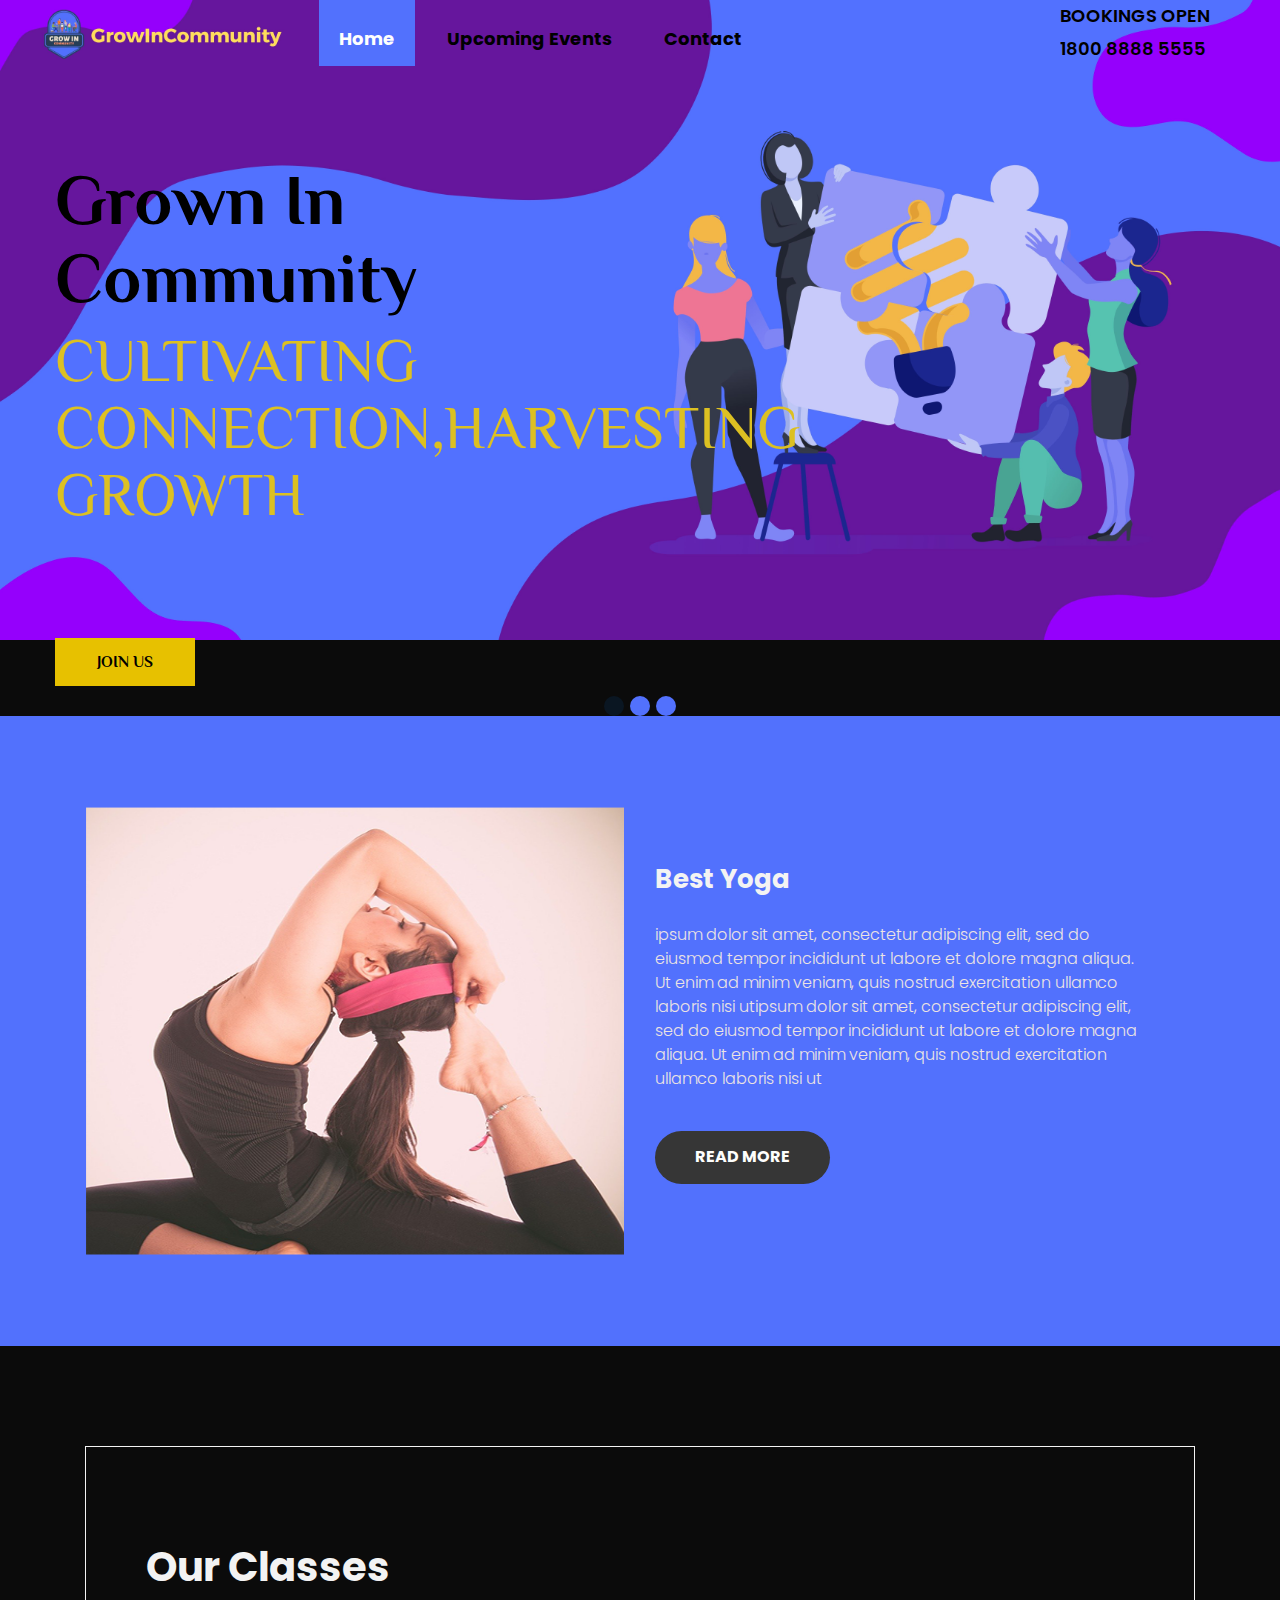
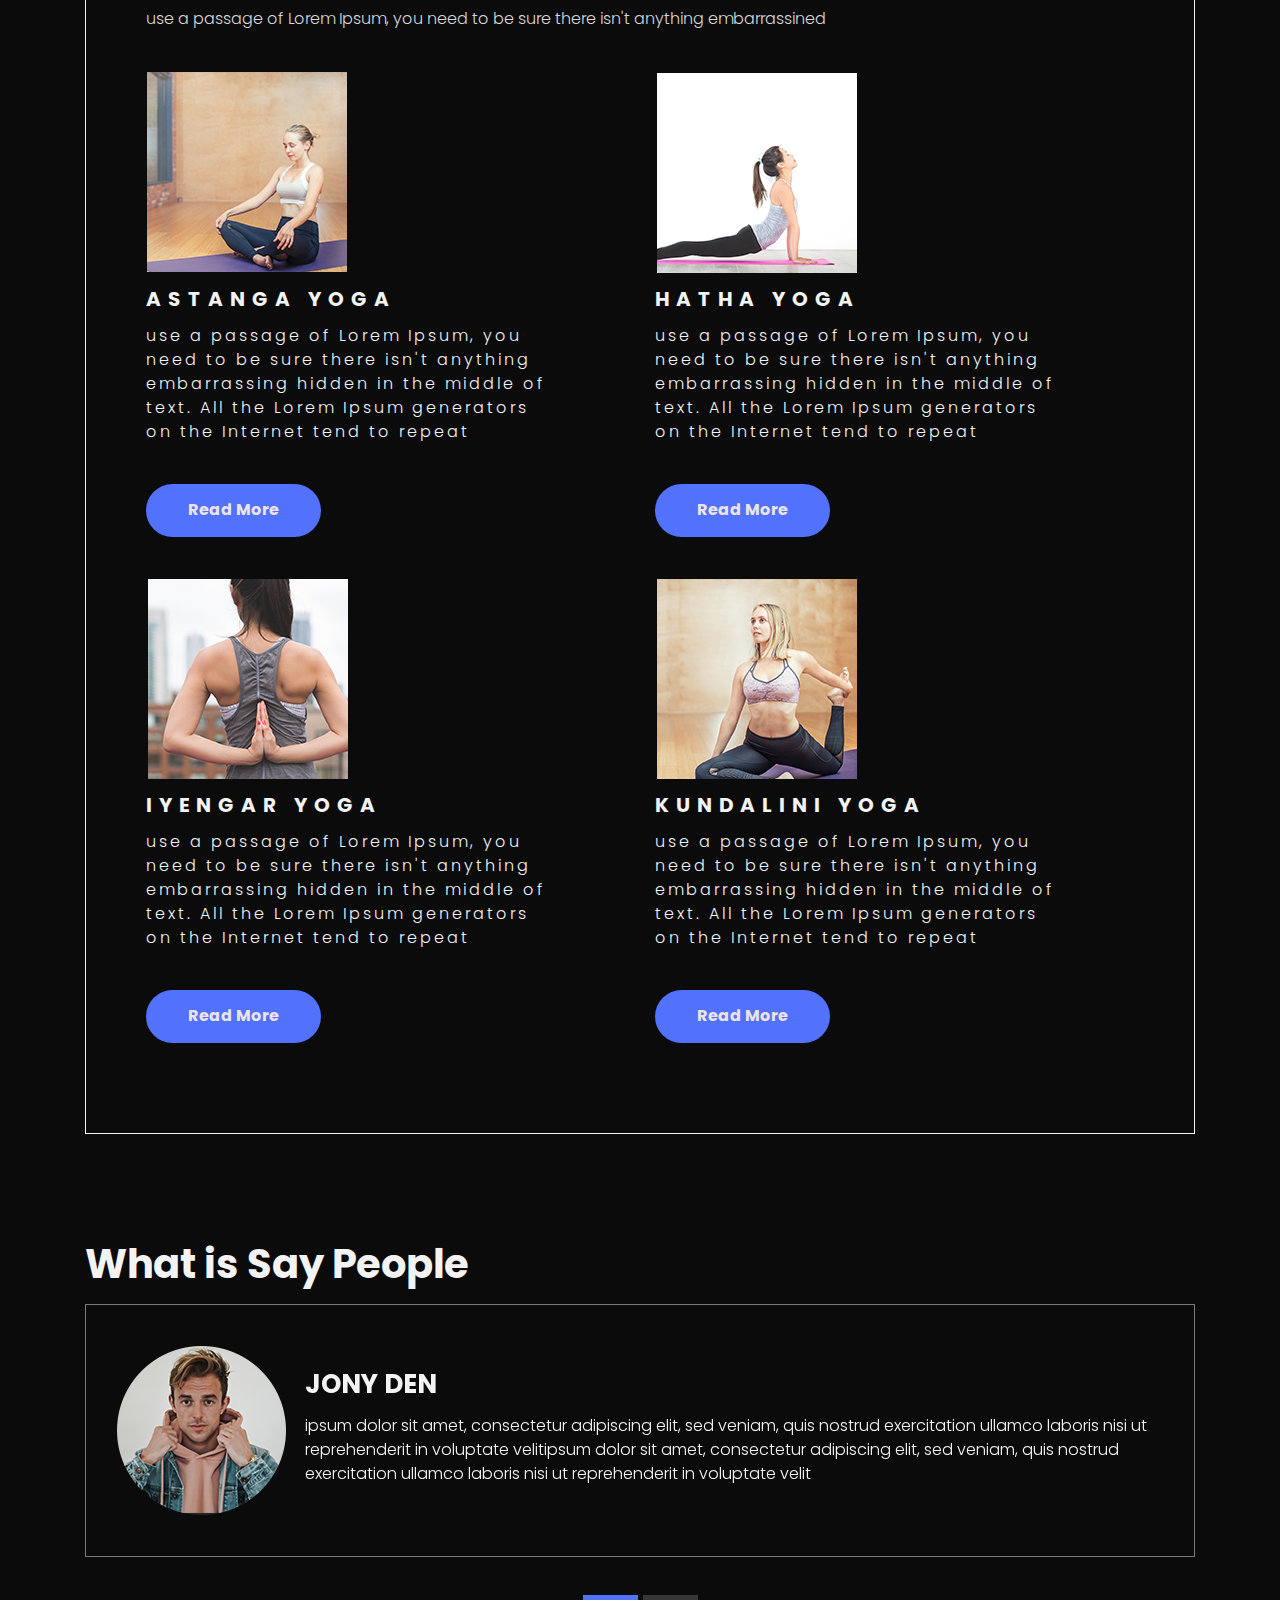
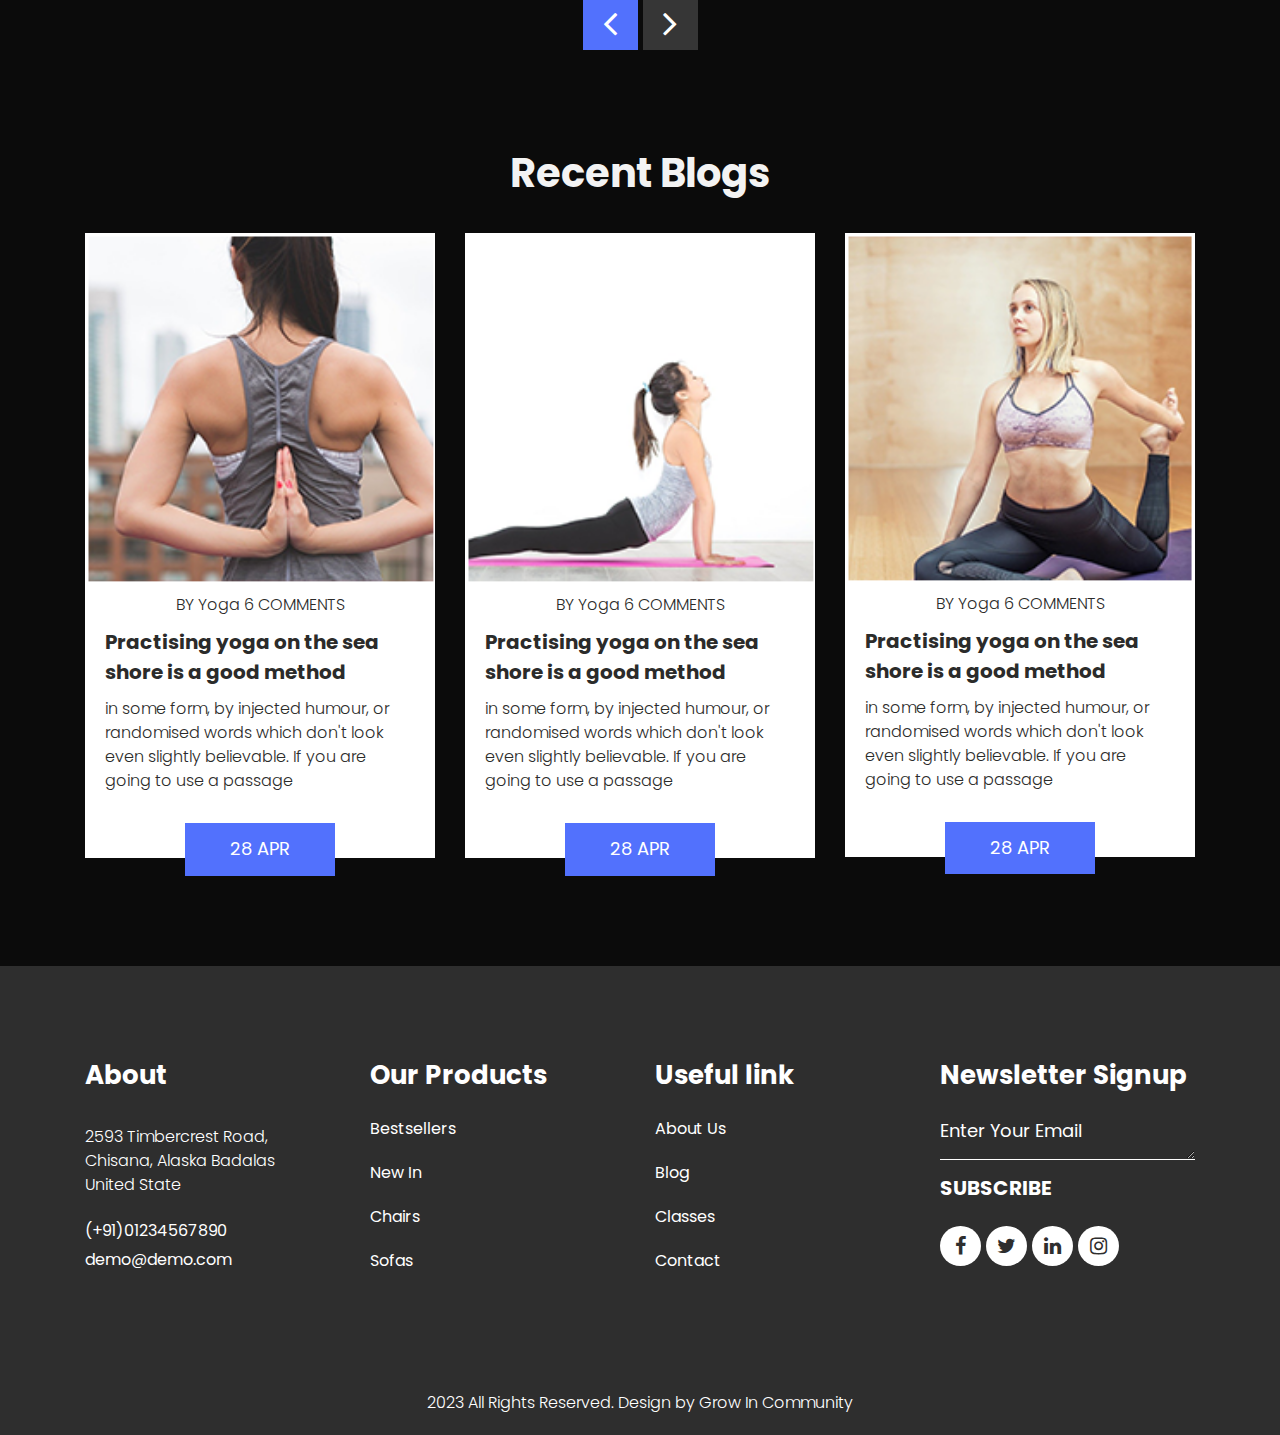
==== index.html @ a0eb5f8d "fixed some style" ====
<!DOCTYPE html>
<html>
   <head>
      <!-- basic -->
      <meta charset="utf-8">
      <meta http-equiv="X-UA-Compatible" content="IE=edge">
      <meta name="viewport" content="width=device-width, initial-scale=1">
      <!-- mobile metas -->
      <meta name="viewport" content="width=device-width, initial-scale=1">
      <meta name="viewport" content="initial-scale=1, maximum-scale=1">
      <!-- site metas -->
      <title>Yoga</title>
      <meta name="keywords" content="">
      <meta name="description" content="">
      <meta name="author" content="">
      <!-- bootstrap css -->
      <link rel="stylesheet" type="text/css" href="css/bootstrap.min.css">
      <!-- style css -->
      <link rel="stylesheet" type="text/css" href="css/style.css">
      <!-- Responsive-->
      <link rel="stylesheet" href="css/responsive.css">
      <!-- fevicon -->
      <link rel="icon" href="images/fevicon.png" type="image/gif" />
      <!-- font css -->
      <link href="https://fonts.googleapis.com/css2?family=Philosopher:ital,wght@0,400;0,700;1,400;1,700&family=Poppins:wght@400;700&display=swap" rel="stylesheet">
      <!-- Scrollbar Custom CSS -->
      <link rel="stylesheet" href="css/jquery.mCustomScrollbar.min.css">
      <!-- Tweaks for older IEs-->
      <link rel="stylesheet" href="https://netdna.bootstrapcdn.com/font-awesome/4.0.3/css/font-awesome.css">
   </head>
   <body>
      <div class="header_section">
         <nav class="navbar navbar-expand-lg navbar-light bg-light">
           
            <button class="navbar-toggler" type="button" data-toggle="collapse" data-target="#navbarSupportedContent" aria-controls="navbarSupportedContent" aria-expanded="false" aria-label="Toggle navigation">
            <span class="navbar-toggler-icon"></span>
            </button>
            <div class="collapse navbar-collapse" id="navbarSupportedContent">
               <ul class="navbar-nav ml-auto">
                  <li class="nav-item active">
                     <a class="nav-link" href="index.html">Home</a>
                  </li>
                  <li class="nav-item">
                     <a class="nav-link" href="upcoming-treks.html">Upcoming Events</a>
                  </li>
               
                  <li class="nav-item">
                     <a class="nav-link" href="contact.html">Contact</a>
                  </li>
               </ul>
               <form class="form-inline my-2 my-lg-0">
                  <div class="login_bt">
                     <ul>
                        <li>Bookings Open</li>
                        <li><a href="#">1800 8888 5555</a></li>
                     </ul>
                  </div>
               </form>
            </div>
         </nav>
         <!-- banner section start --> 
         <div class="banner_section layout_padding">
            <div class="container-fluid">
               <div id="carouselExampleIndicators" class="carousel slide" data-ride="carousel">
                  <ol class="carousel-indicators">
                     <li data-target="#carouselExampleIndicators" data-slide-to="0" class="active"></li>
                     <li data-target="#carouselExampleIndicators" data-slide-to="1"></li>
                     <li data-target="#carouselExampleIndicators" data-slide-to="2"></li>
                  </ol>
                  <div class="carousel-inner">
                     <div class="carousel-item active">
                        <div class="row">
                           <div class="col-md-4">
                              <h1 class="banner_taital">Grown In Community</h1>
                              <h4 class="banner_text">Cultivating Connection,Harvesting Growth</h4>
                              <div class="started_text active"><a href="#">Join Us</a></div>
                           </div>
                          
                           <!-- <div class="col-md-3">
                              <div class="banner_menu">
                                 <ul>
                                    <li><a href="#">Pilates <span style="color: #e7c100">/</span></a></li>
                                    <li><a href="#">Relaxing <span style="color: #e7c100">/</span></a></li>
                                    <li><a href="#">Massage <span style="color: #e7c100">/</span></a></li>
                                    <li><a href="#">Acoupuntur <span style="color: #e7c100">/</span></a></li>
                                    <li><a href="#">Sleep Deep <span style="color: #e7c100">/</span></a></li>
                                 </ul>
                              </div>
                           </div> -->
                        </div>
                     </div>
                     <div class="carousel-item">
                        <div class="row">
                           <div class="col-md-5">
                              <h1 class="banner_taital">Upcoming</h1>
                              <h4 class="banner_text">GrowInCom CloudOps Delhi Meetup</h4>
                              <div class="started_text active"><a href="#">Join Us</a></div>
                           </div>
                           <!-- <div class="col-md-5">
                              <div class="banner_img"><img src="images/banner-img.png"></div>
                           </div> -->
                           <!-- <div class="col-md-3">
                              <div class="banner_menu">
                                 <ul>
                                    <li><a href="#">Pilates <span style="color: #e7c100">/</span></a></li>
                                    <li><a href="#">Relaxing <span style="color: #e7c100">/</span></a></li>
                                    <li><a href="#">Massage <span style="color: #e7c100">/</span></a></li>
                                    <li><a href="#">Acoupuntur <span style="color: #e7c100">/</span></a></li>
                                    <li><a href="#">Sleep Deep <span style="color: #e7c100">/</span></a></li>
                                 </ul>
                              </div>
                           </div> -->
                        </div>
                     </div>
                     <div class="carousel-item">
                        <div class="row">
                           <div class="col-md-4">
                              <h1 class="banner_taital">Grown In Community</h1>
                              <h4 class="banner_text">Cultivating Connection, Harvesting Growth</h4>
                              <div class="started_text active"><a href="#">Join Us</a></div>
                           </div>
                           <!-- <div class="col-md-5">
                              <div class="banner_img"><img src="images/banner-img.png"></div>
                           </div> -->
                           <!-- <div class="col-md-3">
                              <div class="banner_menu">
                                 <ul>
                                    <li><a href="#">Pilates <span style="color: #e7c100">/</span></a></li>
                                    <li><a href="#">Relaxing <span style="color: #e7c100">/</span></a></li>
                                    <li><a href="#">Massage <span style="color: #e7c100">/</span></a></li>
                                    <li><a href="#">Acoupuntur <span style="color: #e7c100">/</span></a></li>
                                    <li><a href="#">Sleep Deep <span style="color: #e7c100">/</span></a></li>
                                 </ul>
                              </div>
                           </div> -->
                        </div>
                     </div>
                  </div>
               </div>
            </div>
         </div>
         <!-- banner section end -->
      </div>
      <!-- header section end -->
      <!-- about section start -->
      <div class="about_section">
         <!-- <div class="container">
            <div class="row">
               <div class="col-md-12">
                  <div class="about_taital">About Yoga Classes</div>
               </div>
            </div>
         </div> -->
         <div class="about_section_2">
            <div class="container">
               <div class="row">
                  <div class="col-md-6">
                     <div class="about_img"><img src="images/about-img.png"></div>
                  </div>
                  <div class="col-md-6">
                     <div class="about_taital_main">
                        <div class="yoga_taital">Best Yoga </div>
                        <p class="about_text">ipsum dolor sit amet, consectetur adipiscing elit, sed do eiusmod tempor incididunt ut labore et dolore magna aliqua. Ut enim ad minim veniam, quis nostrud exercitation ullamco laboris nisi utipsum dolor sit amet, consectetur adipiscing elit, sed do eiusmod tempor incididunt ut labore et dolore magna aliqua. Ut enim ad minim veniam, quis nostrud exercitation ullamco laboris nisi ut</p>
                        <div class="read_bt"><a href="#">Read More</a></div>
                     </div>
                  </div>
               </div>
            </div>
         </div>
      </div>
      <!-- about section end -->
      <!-- classes section start -->
      <div class="classes_section layout_padding">
         <div class="container">
            <div class="classes_border">
               <div class="row">
                  <div class="col-md-12">
                     <h1 class="classes_taital">Our Classes</h1>
                     <p class="classes_text">use a passage of Lorem Ipsum, you need to be sure there isn't anything embarrassined </p>
                  </div>
               </div>
               <div class="classes_section_2">
                  <div class="row">
                     <div class="col-md-6">
                        <div class="classes_img"><img src="images/img-1.png"></div>
                        <h3 class="astanga_taital">ASTANGA YOGA</h3>
                        <p class="astanga_text">use a passage of Lorem Ipsum, you need to be sure there isn't anything embarrassing hidden in the middle of text. All the Lorem Ipsum generators on the Internet tend to repeat</p>
                        <div class="read_btn"><a href="#">Read More</a></div>
                     </div>
                     <div class="col-md-6">
                        <div class="classes_img"><img src="images/img-2.png"></div>
                        <h3 class="astanga_taital">Hatha YOGA</h3>
                        <p class="astanga_text">use a passage of Lorem Ipsum, you need to be sure there isn't anything embarrassing hidden in the middle of text. All the Lorem Ipsum generators on the Internet tend to repeat</p>
                        <div class="read_btn"><a href="#">Read More</a></div>
                     </div>
                  </div>
               </div>
               <div class="classes_section_2">
                  <div class="row">
                     <div class="col-md-6">
                        <div class="classes_img"><img src="images/img-3.png"></div>
                        <h3 class="astanga_taital">IYENGAR YOGA</h3>
                        <p class="astanga_text">use a passage of Lorem Ipsum, you need to be sure there isn't anything embarrassing hidden in the middle of text. All the Lorem Ipsum generators on the Internet tend to repeat</p>
                        <div class="read_btn"><a href="#">Read More</a></div>
                     </div>
                     <div class="col-md-6">
                        <div class="classes_img"><img src="images/img-4.png"></div>
                        <h3 class="astanga_taital">KUNDALINI YOGA</h3>
                        <p class="astanga_text">use a passage of Lorem Ipsum, you need to be sure there isn't anything embarrassing hidden in the middle of text. All the Lorem Ipsum generators on the Internet tend to repeat</p>
                        <div class="read_btn"><a href="#">Read More</a></div>
                     </div>
                  </div>
               </div>
            </div>
         </div>
      </div>
      <!-- classes section end -->
      <!-- customers section start -->
      <div class="customer_section layout_padding">
         <div class="container">
            <div class="row">
               <div class="col-sm-12">
                  <h1 class="customer_taital">What is Say People</h1>
               </div>
            </div>
         </div>
         <div class="customer_section_2">
            <div class="container">
               <div class="row">
                  <div class="col-md-12">
                     <div class="box_main">
                        <div id="costum_slider" class="carousel slide" data-ride="carousel">
                           <div class="carousel-inner">
                              <div class="carousel-item active">
                                 <div class="customer_main">
                                    <div class="customer_left">
                                       <div class="customer_img"><img src="images/customer-img.png"></div>
                                    </div>
                                    <div class="customer_right">
                                       <h3 class="customer_name">JONY DEN</h3>
                                       <p class="customer_text">ipsum dolor sit amet, consectetur adipiscing elit, sed  veniam, quis nostrud exercitation ullamco laboris nisi ut reprehenderit in voluptate velitipsum dolor sit amet, consectetur adipiscing elit, sed  veniam, quis nostrud exercitation ullamco laboris nisi ut reprehenderit in voluptate velit</p>
                                    </div>
                                 </div>
                              </div>
                              <div class="carousel-item">
                                 <div class="customer_main">
                                    <div class="customer_left">
                                       <div class="customer_img"><img src="images/customer-img.png"></div>
                                    </div>
                                    <div class="customer_right">
                                       <h3 class="customer_name">JONY DEN</h3>
                                       <p class="customer_text">ipsum dolor sit amet, consectetur adipiscing elit, sed  veniam, quis nostrud exercitation ullamco laboris nisi ut reprehenderit in voluptate velitipsum dolor sit amet, consectetur adipiscing elit, sed  veniam, quis nostrud exercitation ullamco laboris nisi ut reprehenderit in voluptate velit</p>
                                    </div>
                                 </div>
                              </div>
                              <div class="carousel-item">
                                 <div class="customer_main">
                                    <div class="customer_left">
                                       <div class="customer_img"><img src="images/customer-img.png"></div>
                                    </div>
                                    <div class="customer_right">
                                       <h3 class="customer_name">JONY DEN</h3>
                                       <p class="customer_text">ipsum dolor sit amet, consectetur adipiscing elit, sed  veniam, quis nostrud exercitation ullamco laboris nisi ut reprehenderit in voluptate velitipsum dolor sit amet, consectetur adipiscing elit, sed  veniam, quis nostrud exercitation ullamco laboris nisi ut reprehenderit in voluptate velit</p>
                                    </div>
                                 </div>
                              </div>
                           </div>
                           <a class="carousel-control-prev" href="#costum_slider" role="button" data-slide="prev">
                           <i class="fa fa-angle-left"></i>
                           </a>
                           <a class="carousel-control-next" href="#costum_slider" role="button" data-slide="next">
                           <i class="fa fa-angle-right"></i>
                           </a>
                        </div>
                     </div>
                  </div>
               </div>
            </div>
         </div>
      </div>
      <!-- customers section end -->
      <!-- blog section start -->
      <div class="blog_section layout_padding">
         <div class="container">
            <div class="row">
               <div class="col-md-12">
                  <h1 class="blog_taital">Recent Blogs</h1>
               </div>
            </div>
            <div class="blog_section_2">
               <div class="row">
                  <div class="col-md-4">
                     <div class="blog_box">
                        <div class="blog_img"><img src="images/img-3.png"></div>
                        <div class="blog_taital_main">
                           <p class="yoga_text">BY Yoga 6 COMMENTS</p>
                           <h3 class="practising_taital">Practising yoga on the sea shore is a good method</h3>
                           <p class="blog_text">in some form, by injected humour, or randomised words which don't look even slightly believable. If you are going to use a passage</p>
                           <div class="date_btn"><a href="#">28 Apr</a></div>
                        </div>
                     </div>
                  </div>
                  <div class="col-md-4">
                     <div class="blog_box">
                        <div class="blog_img"><img src="images/img-2.png"></div>
                        <div class="blog_taital_main">
                           <p class="yoga_text">BY Yoga 6 COMMENTS</p>
                           <h3 class="practising_taital">Practising yoga on the sea shore is a good method</h3>
                           <p class="blog_text">in some form, by injected humour, or randomised words which don't look even slightly believable. If you are going to use a passage</p>
                           <div class="date_btn"><a href="#">28 Apr</a></div>
                        </div>
                     </div>
                  </div>
                  <div class="col-md-4">
                     <div class="blog_box">
                        <div class="blog_img"><img src="images/img-4.png"></div>
                        <div class="blog_taital_main">
                           <p class="yoga_text">BY Yoga 6 COMMENTS</p>
                           <h3 class="practising_taital">Practising yoga on the sea shore is a good method</h3>
                           <p class="blog_text">in some form, by injected humour, or randomised words which don't look even slightly believable. If you are going to use a passage</p>
                           <div class="date_btn"><a href="#">28 Apr</a></div>
                        </div>
                     </div>
                  </div>
               </div>
            </div>
         </div>
      </div>
      <!-- blog section end -->
      <!-- footer section start -->
      <div class="footer_section layout_padding">
         <div class="container">
            <div class="footer_section_2">
               <div class="row">
                  <div class="col-lg-3 col-sm-6">
                     <h2 class="useful_text">About</h2>
                     <p class="dummy_text">2593 Timbercrest Road, Chisana, Alaska Badalas United State</p>
                     <div class="location_text"><a href="#">(+91)01234567890</a></div>
                     <div class="location_text"><a href="#">demo@demo.com</a></div>
                  </div>
                  <div class="col-lg-3 col-sm-6">
                     <h2 class="useful_text">Our Products</h2>
                     <div class="footer_menu">
                        <ul>
                           <li><a href="#">Bestsellers</a></li>
                           <li><a href="#">New In</a></li>
                           <li><a href="#">Chairs</a></li>
                           <li><a href="#">Sofas</a></li>
                        </ul>
                     </div>
                  </div>
                  <div class="col-lg-3 col-sm-6">
                     <h2 class="useful_text">Useful link</h2>
                     <div class="footer_menu">
                        <ul>
                           <li><a href="about.html">About Us</a></li>
                           <li><a href="blog.html">Blog</a></li>
                           <li><a href="classes.html">Classes</a></li>
                           <li><a href="contact.html">Contact</a></li>
                        </ul>
                     </div>
                  </div>
                  <div class="col-lg-3 col-sm-6">
                     <h2 class="useful_text">Newsletter Signup</h2>
                     <div class="form-group">
                        <textarea class="update_mail" placeholder="Enter Your Email" rows="5" id="comment" name="Enter Your Email"></textarea>
                        <div class="subscribe_bt"><a href="#">Subscribe</a></div>
                     </div>
                     <div class="social_icon">
                        <ul>
                           <li><a href="#"><i class="fa fa-facebook" aria-hidden="true"></i></a></li>
                           <li><a href="https://twitter.com/GrowInComm"><i class="fa fa-twitter" aria-hidden="true"></i></a></li>
                           <li><a href="https://www.linkedin.com/company/growincommunity/"><i class="fa fa-linkedin" aria-hidden="true"></i></a></li>
                           <li><a href="#"><i class="fa fa-instagram" aria-hidden="true"></i></a></li>
                        </ul>
                     </div>
                  </div>
               </div>
            </div>
         </div>
      </div>
      <!-- footer section end -->
      <!-- copyright section start -->
      <div class="copyright_section">
         <div class="container">
            <p class="copyright_text">2023 All Rights Reserved. Design by Grow In Community</p>
         </div>
      </div>
      <!-- copyright section end -->
      <!-- Javascript files-->
      <script src="js/jquery.min.js"></script>
      <script src="js/popper.min.js"></script>
      <script src="js/bootstrap.bundle.min.js"></script>
      <script src="js/jquery-3.0.0.min.js"></script>
      <script src="js/plugin.js"></script>
      <!-- sidebar -->
      <script src="js/jquery.mCustomScrollbar.concat.min.js"></script>
      <script src="js/custom.js"></script>
      <!-- javascript --> 
   </body>
</html>
---- css/style.css ----
/*--------------------------------------------------------------------- File Name: style.css ---------------------------------------------------------------------*/


/*--------------------------------------------------------------------- import Files ---------------------------------------------------------------------*/

@import url(animate.min.css);
@import url(normalize.css);
@import url(icomoon.css);
@import url(css/font-awesome.min.css);
@import url(meanmenu.css);
@import url(owl.carousel.min.css);
@import url(swiper.min.css);
@import url(slick.css);
@import url(jquery.fancybox.min.css);
@import url(jquery-ui.css);
@import url(nice-select.css);

/*--------------------------------------------------------------------- skeleton ---------------------------------------------------------------------*/

* {
    box-sizing: border-box !important;
    transition: ease all 0.5s;
}

html {
    scroll-behavior: smooth;
}

body {
    background-color: #0b0b0b;
    color: #666666;
    font-size: 14px;
    font-family: 'Poppins', sans-serif;
    line-height: 1.80857;
    font-weight: normal;
    overflow-x: hidden;
}

a {
    color: #1f1f1f;
    text-decoration: none !important;
    outline: none !important;
    -webkit-transition: all .3s ease-in-out;
    -moz-transition: all .3s ease-in-out;
    -ms-transition: all .3s ease-in-out;
    -o-transition: all .3s ease-in-out;
    transition: all .3s ease-in-out;
}

h1,
h2,
h3,
h4,
h5,
h6 {
    letter-spacing: 0;
    font-weight: normal;
    position: relative;
    padding: 0 0 10px 0;
    font-weight: normal;
    line-height: normal;
    color: #111111;
    margin: 0
}

h1 {
    font-size: 24px
}

h2 {
    font-size: 22px
}

h3 {
    font-size: 18px
}

h4 {
    font-size: 16px
}

h5 {
    font-size: 14px
}

h6 {
    font-size: 13px
}

*,
*::after,
*::before {
    -webkit-box-sizing: border-box;
    -moz-box-sizing: border-box;
    box-sizing: border-box;
}

h1 a,
h2 a,
h3 a,
h4 a,
h5 a,
h6 a {
    color: #212121;
    text-decoration: none!important;
    opacity: 1
}

button:focus {
    outline: none;
}

ul,
li,
ol {
    margin: 0px;
    padding: 0px;
    list-style: none;
}

p {
    margin: 20px;
    font-weight: 300;
    font-size: 15px;
    line-height: 24px;
}

a {
    color: #222222;
    text-decoration: none;
    outline: none !important;
}

a,
.btn {
    text-decoration: none !important;
    outline: none !important;
    -webkit-transition: all .3s ease-in-out;
    -moz-transition: all .3s ease-in-out;
    -ms-transition: all .3s ease-in-out;
    -o-transition: all .3s ease-in-out;
    transition: all .3s ease-in-out;
}

img {
    max-width: 100%;
    height: auto;
}

 :focus {
    outline: 0;
}

.paddind_bottom_0 {
    padding-bottom: 0 !important;
}

.btn-custom {
    margin-top: 20px;
    background-color: transparent !important;
    border: 2px solid #ddd;
    padding: 12px 40px;
    font-size: 16px;
}

.lead {
    font-size: 18px;
    line-height: 30px;
    color: #767676;
    margin: 0;
    padding: 0;
}

.form-control:focus {
    border-color: #ffffff !important;
    /* box-shadow: 0 0 0 .2rem rgba(255, 255, 255, .25); */
}

.navbar-form input {
    border: none !important;
}

.badge {
    font-weight: 500;
}

blockquote {
    margin: 20px 0 20px;
    padding: 30px;
}

button {
    border: 0;
    margin: 0;
    padding: 0;
    cursor: pointer;
}

.full {
    float: left;
    width: 100%;
}

.layout_padding {
    padding-top: 100px;
    padding-bottom: 0px;
}

.padding_0 {
    padding: 0px;
}


/* header section start */

.header_section {
    width: 100%;
    float: left;
    background-image: url(../images/GrowInCommunity-2.jpg);
    height: auto;
    background-size: 100%;
    background-repeat: no-repeat;
}

.header_bg {
    background: #ffffff;
    border-bottom: 1px solid #5271fd
;
}

.bg-light {
    background-color: transparent !important;
}

.ml-auto,
.mx-auto {
    margin: 0 auto;
}

.navbar-expand-lg .navbar-nav .nav-link {
    padding: 23px 20px 10px 20px;
    font-size: 18px;
    color: #000000;
    margin: 0px 6px;
    font-weight: bold;
    background-color: transparent;
}

.navbar-light .navbar-nav .active>.nav-link,
.navbar-light .navbar-nav .nav-link.active,
.navbar-light .navbar-nav .nav-link.show,
.navbar-light .navbar-nav .show>.nav-link {
    color: #fefefd;
    background-color: #5271fd;
}

.navbar-light .navbar-nav .nav-link:focus,
.navbar-light .navbar-nav .nav-link:hover {
    color: #fefefd;
    background-color: #5271fd
;
}

.navbar-brand {
    margin: 0px;
    float: right;
}



.navbar {
    padding: 0px 40px 15px 40px;
}

.login_bt {
    width: 200px;
    float: left;
}

.login_bt ul {
    margin: 0px;
    padding: 0px;
}

.login_bt {
    float: right;
    font-size: 18px;
    color: #000000;
    text-transform: uppercase;
    padding: 0px 20px;
    font-weight: 600;
}

.login_bt li a {
    color: #000000;
}

.login_bt li a:hover {
    color: #5271fd
;
}


/* header section end */


/* banner section start */

.banner_section {
    width: 100%;
    float: left;
    padding: 80px 40px 30px 40px;
}

.banner_taital {
    width: 100%;
    float: left;
    font-size: 70px;
    color: #000;
    font-weight: bold;
    margin: 0px;
    font-family: 'Philosopher', sans-serif;
}

.banner_text {
    width: 90%;
    font-size: 60px;
    color: #dcc022;
    padding-top: 10px;
    text-transform: uppercase;
    font-family: 'Philosopher', sans-serif;
}

.started_text {
    width: 140px;
    float: left;
    margin-top: 100px;
}

.started_text a {
    width: 100%;
    float: left;
    padding: 10px 10px;
    color: #000;
    background-color: #e7c100;
    text-align: center;
    font-size: 16px;
    font-weight: 600;
    text-transform: uppercase;
    font-family: 'Philosopher', sans-serif;
}

.started_text a:hover {
    color: #ffffff;
    background-color: #1e211f;
}

.banner_img {
    width: 100%;
    float: left;
}

.banner_menu {
    width: 60%;
    float: right;
    margin-top: 50px;
}

.banner_menu ul {
    margin: 0px;
    padding: 0px;
}

.banner_menu li {
    font-size: 18px;
    color: #000;
    text-transform: uppercase;
    font-weight: 600;
    font-family: 'Philosopher', sans-serif;
}

.banner_menu li a {
    color: #000;
}

.banner_menu li a:hover {
    color: #5271fd;
;
}

.carousel-indicators li {
    width: 20px;
    height: 20px;
    background-color: #5271fd;
    border-radius: 100px;
}

.carousel-indicators .active {
    background-color: #0a1622;
}

.carousel-indicators {
    bottom: -30px;
}


/* banner section end */


/* about_section start */

.about_section {
    width: 100%;
    float: left;
}

.about_section_2 {
    width: 100%;
    float: left;
    background-color: #5271fd;
;
    height: auto;
    background-size: 100%;
    padding: 90px 0px;
    margin-top: 0px;
}

.about_taital_main {
    width: 90%;
    float: left;
    padding: 50px 0px 0px 0px;
}

.about_taital {
    width: 100%;
    float: left;
    font-size: 40px;
    color: #f3f3f3;
    font-weight: bold;
    text-align: center;
}

.yoga_taital {
    width: 100%;
    float: left;
    font-size: 26px;
    color: #f3f3f3;
    font-weight: bold;
}

.about_text {
    width: 100%;
    float: left;
    font-size: 16px;
    color: #ece3e3;
    margin: 0px;
    padding-top: 20px;
}

.read_bt {
    width: 175px;
    float: left;
    padding-top: 40px;
}

.read_bt a {
    width: 100%;
    float: left;
    font-size: 16px;
    color: #fefefd;
    padding: 0px;
    font-weight: bold;
    text-transform: uppercase;
    background-color: #363636;
    text-align: center;
    border-radius: 40px;
    padding: 12px;
}

.read_bt a:hover {
    color: #191919;
    background-color: #ffffff;
}

.about_img img {
    height: 450px;
    float: left;
    width: 100%;
}


/* about section end */


/* classes section start */

.classes_section {
    width: 100%;
    float: left;
}

.classes_taital {
    width: 100%;
    float: left;
    font-size: 40px;
    color: #f3f3f3;
    font-weight: bold;
}

.classes_border {
    width: 100%;
    float: left;
    border: 1px solid #f3f3f3;
    height: auto;
    padding: 90px 60px;
}

.classes_text {
    width: 100%;
    float: left;
    font-size: 16px;
    color: #d8d8d8;
    margin: 0px;
}

.classes_section_2 {
    width: 100%;
    float: left;
}

.classes_img {
    width: 100%;
    float: left;
    margin-top: 40px;
}

.astanga_taital {
    width: 100%;
    float: left;
    font-size: 20px;
    color: #f3f3f3;
    text-transform: uppercase;
    font-weight: bold;
    letter-spacing: 7px;
    margin-top: 10px;
}

.astanga_text {
    width: 86%;
    float: left;
    font-size: 16px;
    color: #f3f3f3;
    margin: 0px;
    letter-spacing: 3px;
}

.read_btn {
    width: 175px;
    float: left;
    padding-top: 40px;
}

.read_btn a {
    width: 100%;
    float: left;
    font-size: 16px;
    color: #ece3e3;
    padding: 0px;
    font-weight: bold;
    background-color: #5271fd
;
    text-align: center;
    border-radius: 40px;
    padding: 12px;
}

.read_btn a:hover {
    color: #191919;
    background-color: #ffffff;
}


/* classes section end */


/* customers section start */

.customer_section {
    width: 100%;
    float: left;
    padding-bottom: 76px;
}

.customer_taital {
    width: 100%;
    float: left;
    font-size: 40px;
    color: #f3f3f3;
    font-weight: bold;
}

.customer_section_2 {
    width: 100%;
    float: left;
}

.box_main {
    width: 100%;
    border: 1px solid #787879;
    padding: 40px 30px;
    margin-bottom: 10px;
    display: flex;
}

.customer_text {
    width: 100%;
    font-size: 16px;
    color: #f3f3f3;
    margin: 0 auto;
    display: flex;
}

.customer_main {
    width: 100%;
    float: left;
}

.customer_left {
    width: 18%;
    float: left;
}

.customer_right {
    width: 82%;
    float: left;
    padding-top: 20px;
}

.customer_name {
    width: 100%;
    font-size: 26px;
    font-weight: bold;
    color: #f3f3f3;
}

#costum_slider a.carousel-control-prev {
    left: -60px;
    top: 250px;
    right: 0px;
}

#costum_slider a.carousel-control-next {
    right: -60px;
    top: 250px;
    left: 0px;
    color: #ffffff;
    background-color: #363636
}

#costum_slider .carousel-control-next,
#costum_slider .carousel-control-prev {
    width: 55px;
    height: 55px;
    background: #5271fd
;
    opacity: 1;
    font-size: 40px;
    color: #ffffff;
    margin: 0 auto;
    text-align: center;
}

#costum_slider .carousel-control-next:focus,
#costum_slider .carousel-control-next:hover,
#costum_slider .carousel-control-prev:focus,
#costum_slider .carousel-control-prev:hover {
    color: #ffffff;
    background-color: #363636
}


/* customers section end */


/* blog section start */

.blog_section {
    width: 100%;
    float: left;
    padding-bottom: 90px;
}

.blog_taital {
    width: 100%;
    float: left;
    font-size: 40px;
    color: #f3f3f3;
    font-weight: bold;
    text-align: center;
}

.blog_section_2 {
    width: 100%;
    float: left;
    padding-top: 20px;
}

.blog_box {
    width: 100%;
    background-color: #fff;
    /* box-shadow: 0px 0px 30px 10px #f6f6f5; */
}

.blog_taital_main {
    width: 100%;
    padding: 0px 20px 65px 20px;
}

.yoga_text {
    width: 100%;
    font-size: 16px;
    color: #2b2b2a;
    text-align: center;
    margin: 10px 0px 0px 0px;
}

.practising_taital {
    width: 100%;
    font-size: 20px;
    color: #2b2b2a;
    font-weight: bold;
    padding-top: 10px;
}

.blog_text {
    width: 100%;
    font-size: 16px;
    color: #2b2b2a;
    margin: 0px;
}

.blog_img img {
    width: 100%;
    text-align: center;
}

.date_btn {
    width: 150px;
    margin: 0 auto;
    text-align: center;
}

.date_btn a {
    width: 100%;
    float: left;
    text-align: center;
    font-size: 18px;
    color: #ffffff;
    padding: 10px;
    margin-top: 30px;
    background-color: #5271fd
;
    text-transform: uppercase;
}

.date_btn a:hover {
    color: #ffffff;
    background-color: #252525;
}


/* blog section end */


/* contact section start */

.contact_section {
    width: 100%;
    float: left;
    padding-bottom: 90px;
}

.contact_taital {
    width: 100%;
    float: left;
    font-size: 40px;
    color: #2b2b2a;
    font-weight: bold;
    text-align: center;
}

.contact_section_2 {
    width: 100%;
    margin: 0 auto;
}

.mail_section {
    width: 70%;
    margin: 0 auto;
}

.mail_text {
    width: 100%;
    float: left;
    font-size: 16px;
    color: #707070;
    border: 1px solid #787879;
    background-color: transparent;
    padding: 14px 15px;
    margin-top: 40px;
}

input.mail_text::placeholder {
    color: #707070;
}

.massage-bt {
    color: #707070;
    width: 100%;
    height: 130px;
    font-size: 18px;
    background-color: transparent;
    padding: 40px 15px 0px 15px;
    border: 1px solid #787879;
    margin-top: 40px;
}

textarea#comment.massage-bt::placeholder {
    color: #707070;
}

.send_bt {
    width: 160px;
    margin: 0 auto;
    text-align: center;
}

.send_bt a {
    width: 100%;
    float: left;
    text-align: center;
    font-size: 18px;
    color: #ffffff;
    background-color: #5271fd
;
    padding: 16px;
    text-transform: uppercase;
    margin-top: 30px;
    display: block;
    font-weight: bold;
}

.send_bt a:hover {
    color: #ffffff;
    background-color: #252525;
}


/* contact section end */


/* footer section start */

.footer_section {
    width: 100%;
    float: left;
    background-color: #2e2e2e;
    height: auto;
    padding: 90px 0px;
}

.footer_section_2 {
    width: 100%;
    float: left;
}

.useful_text {
    width: 100%;
    font-size: 26px;
    color: #ffffff;
    font-weight: bold;
}

.dummy_text {
    width: 90%;
    float: left;
    font-size: 16px;
    color: #ffffff;
    margin: 20px 0px;
}

.location_text {
    width: 100%;
    float: left;
}

.location_text a {
    width: 100%;
    float: left;
    color: #ffffff;
    font-size: 16px;
}

.location_text a:hover {
    color: #5271fd
;
}

.footer_menu {
    width: 100%;
    float: left;
}

.footer_menu ul {
    margin: 0px;
    padding: 0px;
}

.footer_menu li a {
    font-size: 16px;
    color: #ffffff;
    padding: 10px 0px 5px 0px;
    display: block;
}

.footer_menu li a:hover {
    color: #5271fd
;
}

.social_icon {
    width: 100%;
    float: left;
}

.social_icon ul {
    margin: 0px;
    padding: 0px;
}

.social_icon li {
    float: left;
}

.social_icon li a {
    float: left;
    padding: 2px 7px;
    background-color: #ffffff;
    color: #2e2e2e;
    border-radius: 100%;
    font-size: 20px;
    margin-right: 5px;
    width: 41px;
    text-align: center;
    margin-top: 10px;
}

.social_icon li a:hover {
    background-color: #5271fd
;
    color: #ffffff;
}

.update_mail {
    color: #ffffff;
    width: 100%;
    height: 55px;
    font-size: 18px;
    padding: 10px 20px 0px 0px;
    background-color: transparent;
    border-bottom: 1px solid #ffffff !important;
    border: 0px;
    margin: 0 auto;
    justify-content: center;
    align-items: center;
    display: block;
}

textarea#comment::placeholder {
    color: #fff;
}

.subscribe_bt {
    width: 140px;
    float: left;
}

.subscribe_bt a {
    width: 100%;
    float: left;
    color: #ffffff;
    font-size: 20px;
    padding: 10px 0px;
    text-transform: uppercase;
    font-weight: bold;
}

.subscribe_bt a:hover {
    color: #5271fd;
}


/* footer section end */


/* copyright section start */

.copyright_section {
    width: 100%;
    float: left;
    background-color: #2e2e2e;
    height: auto;
}

.copyright_text {
    width: 100%;
    float: left;
    font-size: 16px;
    color: #ffffff;
    text-align: center;
    margin-left: 0px;
}

.copyright_text a {
    color: #ffffff;
}

.copyright_text a:hover {
    color: #5271fd
;
}


/* copyright section end */

.margin_top90 {
    margin-top: 90px;
}
---- css/responsive.css ----
/*--------------------------------------------------------------------- File Name: responsive.css ---------------------------------------------------------------------*/


/*------------------------------------------------------------------- 991px x 768px ---------------------------------------------------------------------*/

@media only screen and (min-width: 768px) and (max-width: 991px) {
    .header-search {
        padding: 15px 0px;
    }
}


/*------------------------------------------------------------------- 767px x 599px ---------------------------------------------------------------------*/

@media only screen and (min-width: 599px) and (max-width: 767px) {
    .logo {
        text-align: center;
    }
    .cart-content-right {
        padding-bottom: 5px;
    }
    .mg {
        margin: 0px 0px;
    }
    .menu-area-main {
        height: 256px;
        overflow-y: auto;
    }
    .megamenu>.row [class*="col-"] {
        padding: 0px;
    }
    .menu-area-main .megamenu .men-cat {
        padding: 0px 15px;
    }
    .menu-area-main .megamenu .women-cat {
        padding: 0px 15px;
    }
    .menu-area-main .megamenu .el-cat {
        padding: 0px 15px;
    }
    .mean-container .mean-nav ul li a.mean-expand {
        height: 19px;
    }
    .category-box.women-box {
        display: none;
    }
    .cart-box {
        display: inline-block;
        margin: 0px 30px;
    }
    .wish-box {
        float: none;
        margin: 0px 30px;
        display: inline-block;
    }
    .menu-add {
        display: none;
    }
    .category-box {
        display: none;
    }
    .mean-container .mean-nav ul li ol {
        padding: 0px;
    }
    .mean-container .mean-nav ul li a {
        padding: 10px 20px;
        width: 94.8%;
    }
    .mean-container .mean-nav ul li li a {
        width: 92%;
        padding: 1em 4%;
    }
    .mean-container .mean-nav ul li li li a {
        width: 100%;
    }
    .header-search {
        padding: 15px 0px;
    }
    #collapseFilter.d-md-block {
        padding: 30px 0px;
    }
}


/*------------------------------------------------------------------- 599px x 280px ---------------------------------------------------------------------*/

@media only screen and (min-width: 280px) and (max-width: 599px) {
    .cart-content-right {
        padding-bottom: 5px;
    }
    .megamenu>.row [class*="col-"] {
        padding: 0px;
    }
    .menu-area-main .megamenu .men-cat {
        padding: 0px 15px;
    }
    .menu-area-main .megamenu .women-cat {
        padding: 0px 15px;
    }
    .menu-area-main .megamenu .el-cat {
        padding: 0px 15px;
    }
    .mean-container .mean-nav ul li a {
        padding: 1em 4%;
        width: 92%;
    }
    .mean-container .mean-nav ul li li a {
        width: 90%;
        padding: 1em 5%;
    }
    .mean-container .sub-full.megamenu-categories ol li a {
        padding: 5px 0px;
        text-transform: capitalize;
        width: 100%;
    }
    .megamenu .sub-full.megamenu-categories .women-box .banner-up-text a {
        width: auto;
        border: none;
        float: none;
    }
    .menu-area-main {
        height: 45px;
        overflow-y: auto;
    }
    .mean-container .mean-nav ul li a.mean-expand {
        top: 0;
    }
}

@media (min-width: 992px) and (max-width: 1199px) {
    .navbar {
        padding: 15px 15px;
    }
    .navbar-expand-lg .navbar-nav .nav-link {
        padding: 23px 10px 10px 10px;
        font-size: 14px;
        margin: 0px 2px;
    }
    .login_bt {
        width: 140px;
        font-size: 14px;
        padding: 0px 10px;
    }
    .login_bt ul {
        float: right;
    }
    a.navbar-brand {
        width: 15%;
    }
    .banner_menu {
        width: 80%;
        margin-top: 10px;
    }
    .customer_right {
        padding-top: 0px;
        padding-left: 20px;
    }
    .practising_taital {
        font-size: 18px;
    }
    .blog_text {
        font-size: 14px;
    }
}

@media (min-width: 768px) and (max-width: 991px) {
    .navbar-expand-lg {
        padding: 15px 0px;
    }
    .navbar-brand {
        width: 60%;
        padding: 0px;
    }
    .navbar {
        padding: 15px 15px;
    }
    .navbar-toggler {
        background-color: #fff;
        border: 1px solid #fff;
    }
    .navbar-light .navbar-nav .nav-link {
        padding: 5px 5px 5px 5px;
        margin: 0px 0px 0px 0px;
        width: 45%;
        margin: 0 auto;
        text-align: center;
    }
    .login_bt {
        margin: 0 auto;
    }
    .login_bt li {
        float: none;
        text-align: center;
    }
    .banner_menu {
        width: 100%;
        margin-top: 0px;
    }
    .started_text {
        margin-top: 20px;
    }
    .about_img img {
        height: auto;
    }
    .about_taital_main {
        width: 100%;
        padding: 0px 0px 0px 0px;
    }
    .about_text {
        font-size: 14px;
        padding-top: 15px;
    }
    .classes_border {
        padding: 60px 20px;
    }
    .astanga_text {
        width: 100%;
        font-size: 14px;
    }
    .customer_right {
        padding-top: 0px;
        padding-left: 20px;
    }
    .customer_text {
        font-size: 14px;
    }
    .box_main {
        border: 1px solid #787879;
        padding: 20px 10px;
    }
    .customer_img {
        margin-top: 20px;
    }
    #costum_slider a.carousel-control-prev {
        left: -60px;
        top: 200px;
        right: 0px;
    }
    #costum_slider a.carousel-control-next {
        right: -60px;
        top: 200px;
        left: 0px;
    }
    .yoga_text {
        font-size: 14px;
    }
    .practising_taital {
        font-size: 16px;
    }
    .blog_text {
        font-size: 12px;
    }
}

@media (min-width: 576px) and (max-width: 767px) {
    .navbar-expand-lg {
        padding: 15px 0px;
    }
    .navbar-brand {
        width: 60%;
        padding: 0px;
    }
    .navbar {
        padding: 15px 15px;
    }
    .navbar-toggler {
        background-color: #fff;
        border: 1px solid #fff;
    }
    .navbar-light .navbar-nav .nav-link {
        padding: 5px 5px 5px 5px;
        margin: 0px 0px 0px 0px;
        width: 45%;
        margin: 0 auto;
        text-align: center;
    }
    .login_bt {
        margin: 0 auto;
    }
    .login_bt li {
        float: none;
        text-align: center;
    }
    .banner_taital {
        font-size: 50px;
    }
    .banner_text {
        width: 100%;
        font-size: 40px;
    }
    .header_section {
        background-size: cover;
    }
    .banner_section {
        padding: 90px 0px 0px 0px;
    }
    .banner_img {
        display: block;
        margin-top: 20px;
    }
    .started_text {
        margin-top: 20px;
    }
    .about_section_2 {
        margin-top: 30px;
    }
    .about_text {
        font-size: 15px;
        padding-top: 20px;
    }
    .about_img img {
        height: auto;
    }
    .about_section .row {
        display: flex;
        flex-direction: column-reverse;
    }
    .about_taital_main {
        width: 100%;
        padding: 0px;
    }
    .about_taital {
        font-size: 28px;
    }
    .about_img img {
        width: 100%;
        margin-top: 30px;
    }
    .classes_border {
        padding: 50px 10px;
    }
    .astanga_text {
        width: 100%;
        font-size: 14px;
    }
    .astanga_taital {
        font-size: 18px;
    }
    .customer_taital {
        font-size: 30px;
    }
    .customer_left {
        width: 100%;
    }
    .customer_right {
        width: 100%;
    }
    .box_main {
        padding: 40px 10px;
        display: block;
    }
    #costum_slider a.carousel-control-prev {
        left: -60px;
        top: 450px;
        right: 0px;
    }
    #costum_slider a.carousel-control-next {
        right: -60px;
        top: 450px;
        left: 0px;
    }
    .practising_taital {
        font-size: 18px;
    }
    .blog_text {
        font-size: 14px;
    }
    .blog_box {
        margin-top: 20px;
    }
    .mail_section {
        width: 100%;
    }
    .useful_text {
        padding-top: 20px;
    }
}

@media (max-width: 575px) {
    .navbar-expand-lg {
        padding: 15px 0px;
    }
    .navbar-brand {
        width: 60%;
        padding: 0px;
    }
    .navbar {
        padding: 15px 15px;
    }
    .navbar-toggler {
        background-color: #fff;
        border: 1px solid #fff;
    }
    .navbar-light .navbar-nav .nav-link {
        padding: 5px 5px 5px 5px;
        margin: 0px 0px 0px 0px;
        width: 45%;
        margin: 0 auto;
        text-align: center;
    }
    .login_bt {
        margin: 0 auto;
    }
    .login_bt li {
        float: none;
        text-align: center;
    }
    .banner_taital {
        font-size: 50px;
    }
    .banner_text {
        width: 100%;
        font-size: 40px;
    }
    .header_section {
        background-size: cover;
    }
    .banner_section {
        padding: 90px 0px 0px 0px;
    }
    .banner_img {
        display: block;
        margin-top: 20px;
    }
    .started_text {
        margin-top: 20px;
    }
    .about_section_2 {
        margin-top: 30px;
    }
    .about_text {
        font-size: 15px;
        padding-top: 20px;
    }
    .about_img img {
        height: auto;
    }
    .about_section .row {
        display: flex;
        flex-direction: column-reverse;
    }
    .about_taital_main {
        width: 100%;
        padding: 0px;
    }
    .about_taital {
        font-size: 28px;
    }
    .about_img img {
        width: 100%;
        margin-top: 30px;
    }
    .classes_border {
        padding: 50px 10px;
    }
    .astanga_text {
        width: 100%;
        font-size: 14px;
    }
    .astanga_taital {
        font-size: 18px;
    }
    .customer_taital {
        font-size: 30px;
    }
    .customer_left {
        width: 100%;
    }
    .customer_right {
        width: 100%;
    }
    .box_main {
        padding: 40px 10px;
        display: block;
    }
    #costum_slider a.carousel-control-prev {
        left: -60px;
        top: 250px;
        right: 0px;
        display: none;
    }
    #costum_slider a.carousel-control-next {
        right: -60px;
        top: 250px;
        left: 0px;
        display: none;
    }
    .customer_section {
        padding-bottom: 0px;
    }
    .practising_taital {
        font-size: 18px;
    }
    .blog_text {
        font-size: 14px;
    }
    .blog_box {
        margin-top: 20px;
    }
    .mail_section {
        width: 100%;
    }
    .useful_text {
        padding-top: 20px;
    }
}
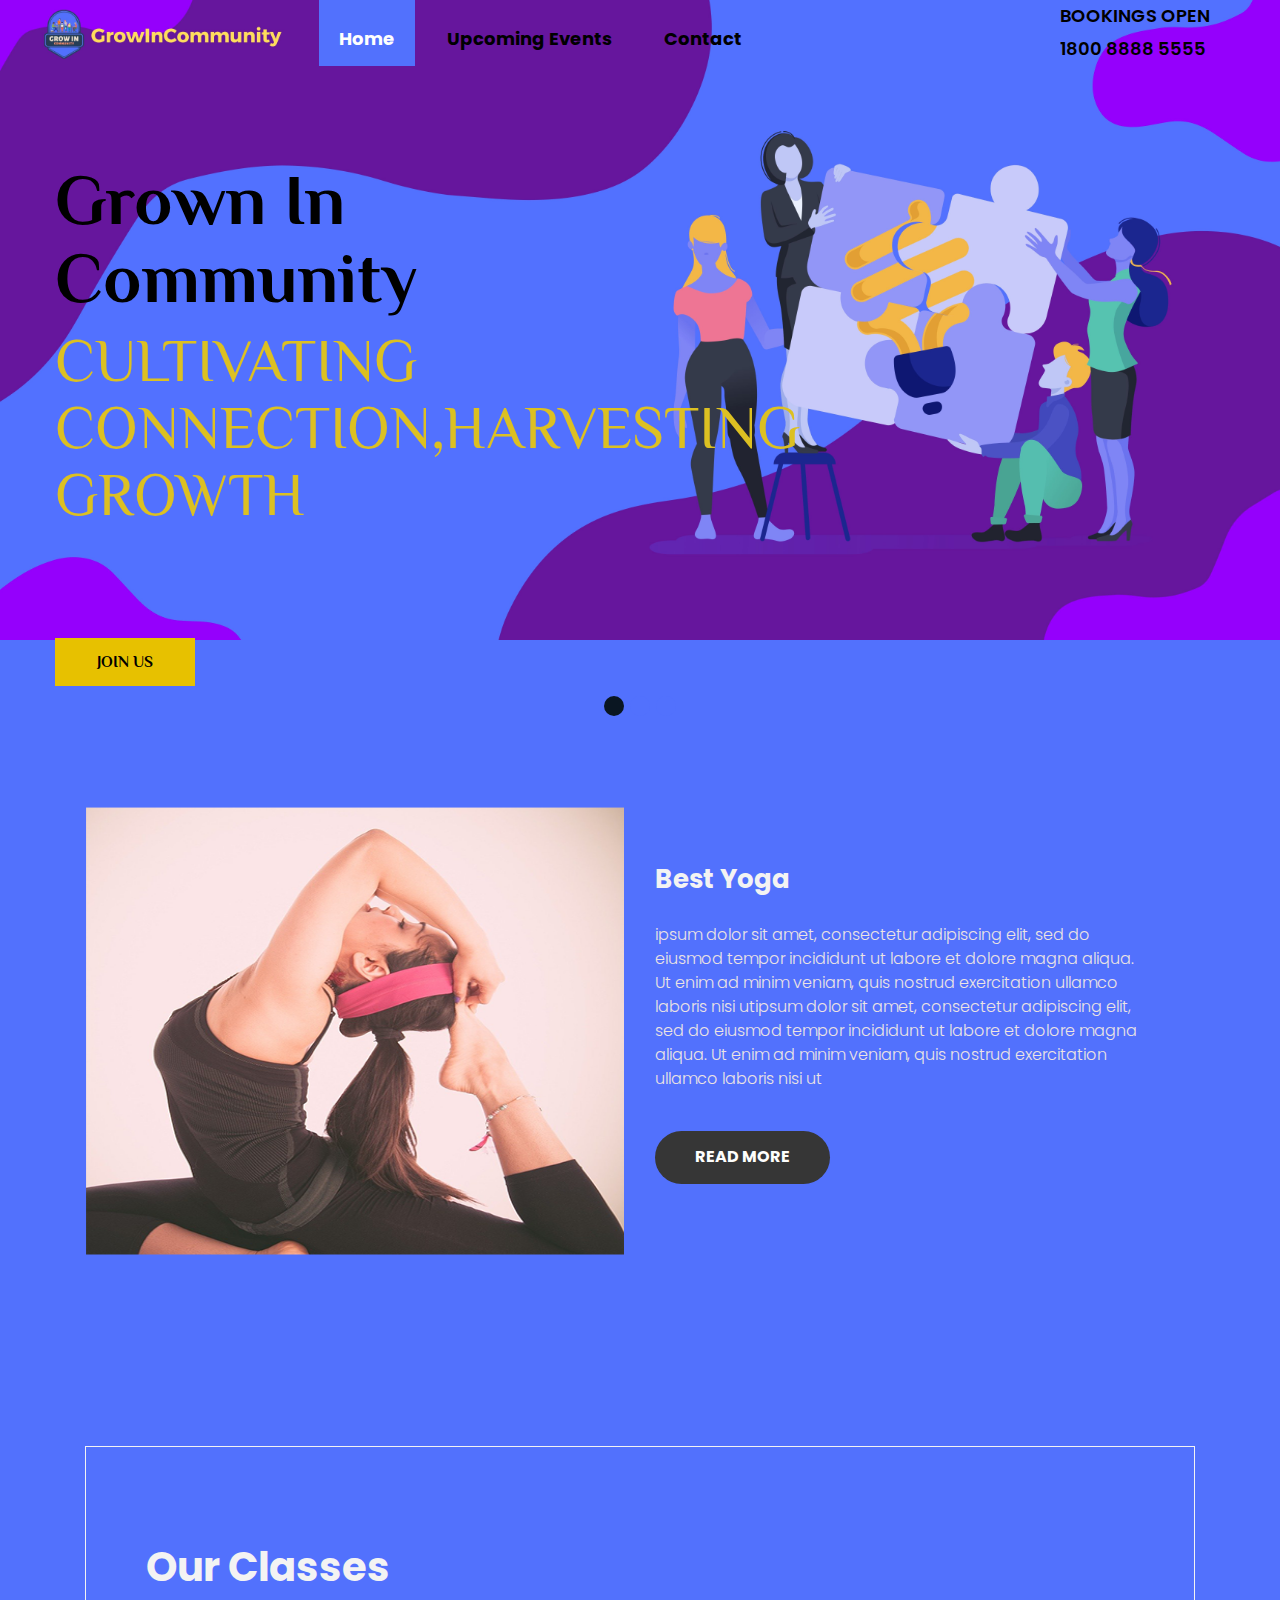
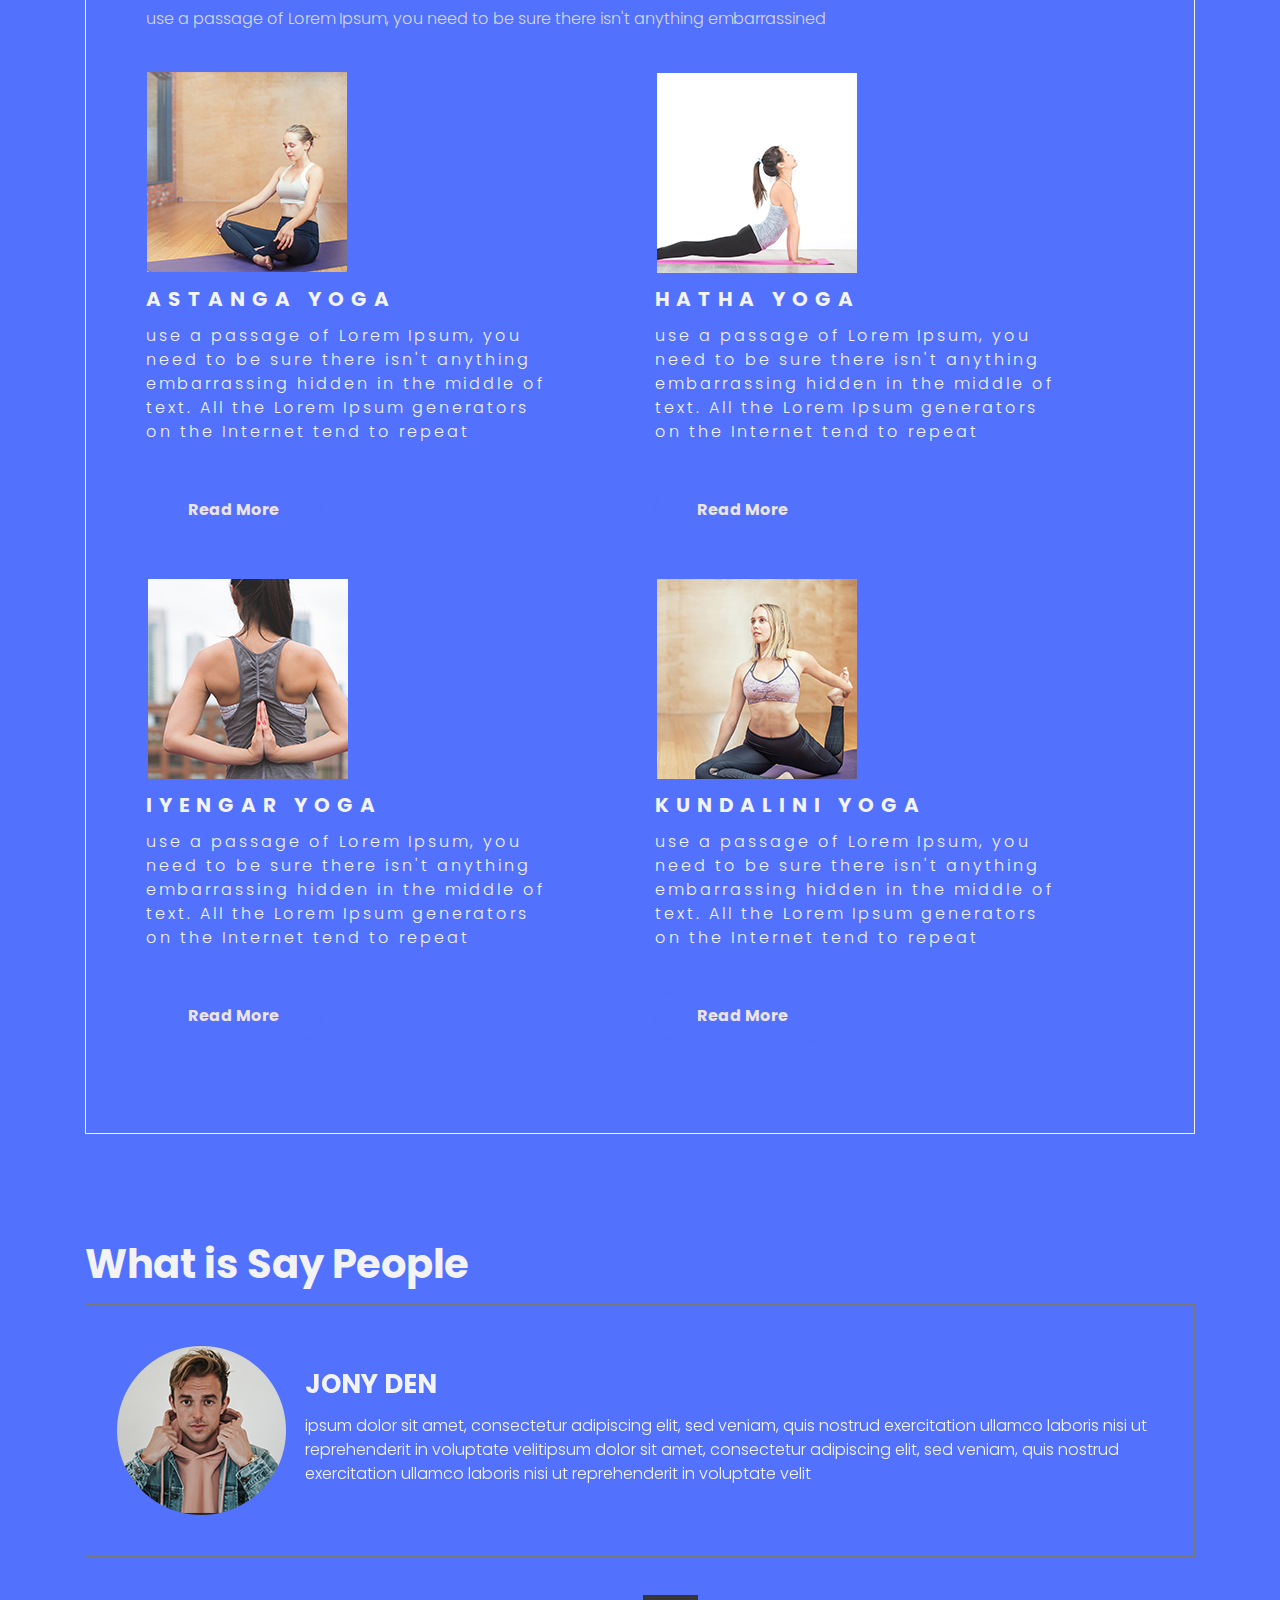
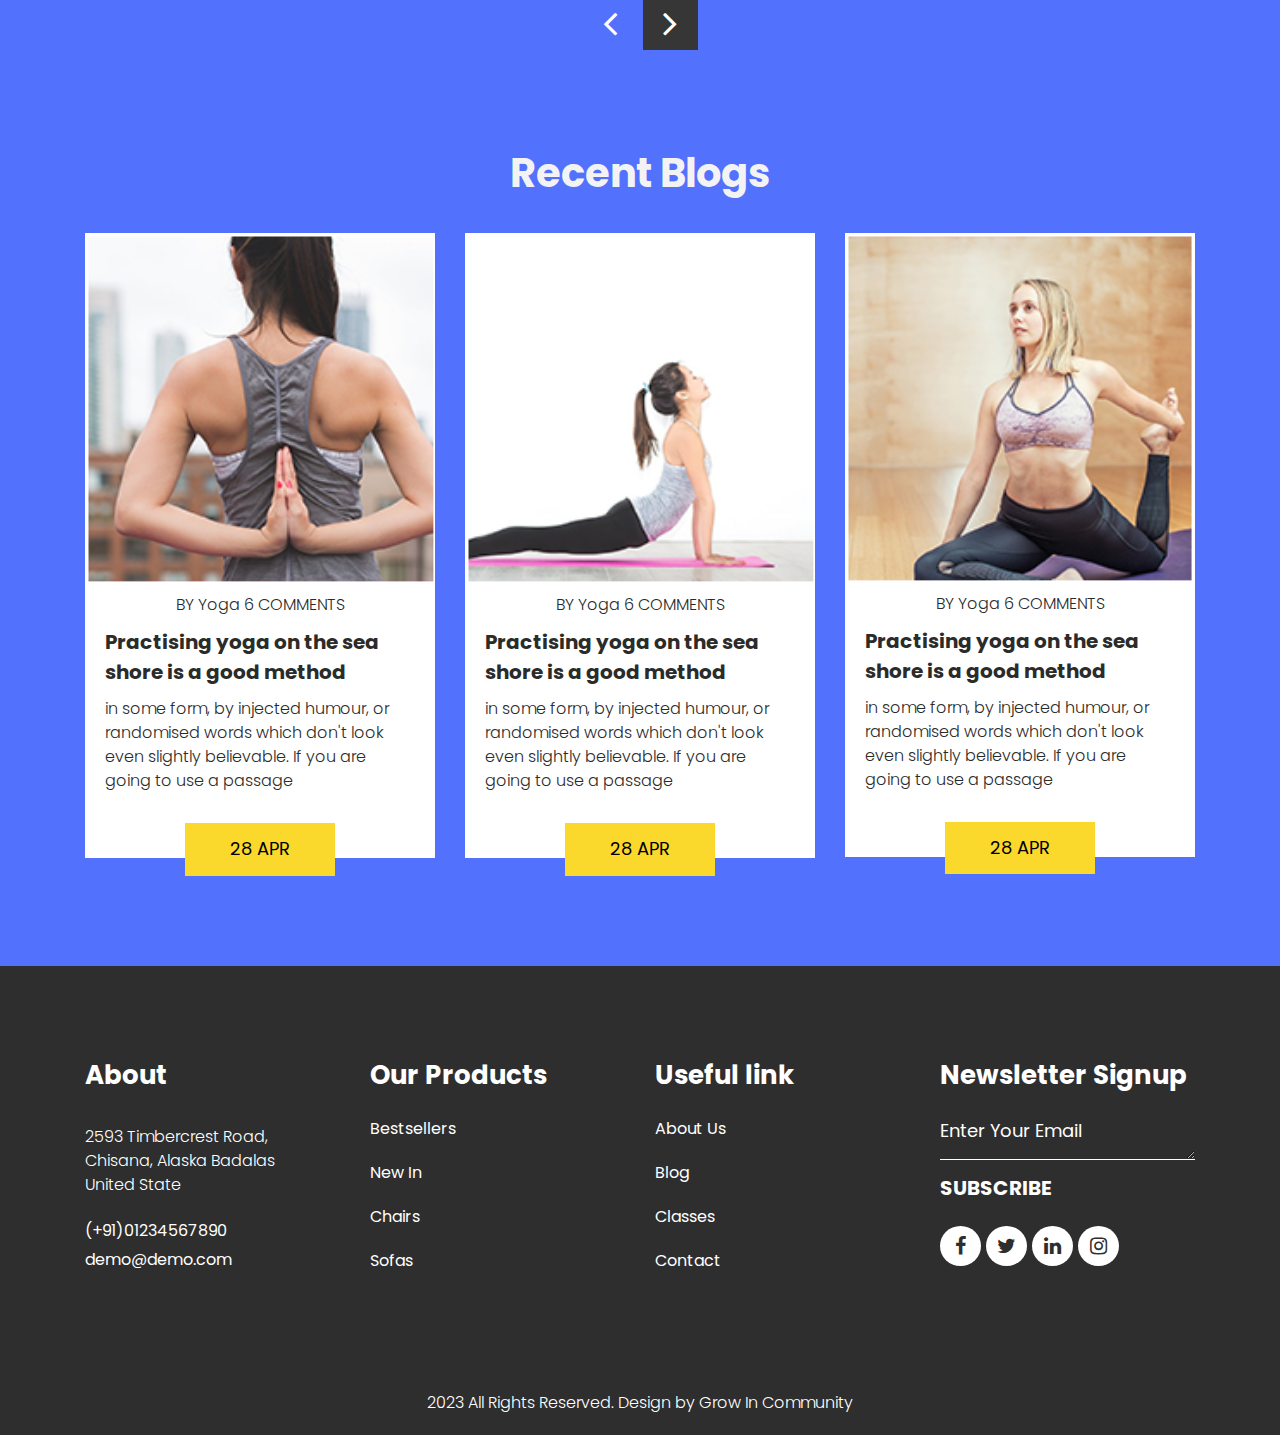
==== commit d8deaf33: "Scrollbar hata diya" ====
--- a/index.html
+++ b/index.html
@@ -27,6 +27,17 @@
       <link rel="stylesheet" href="css/jquery.mCustomScrollbar.min.css">
       <!-- Tweaks for older IEs-->
       <link rel="stylesheet" href="https://netdna.bootstrapcdn.com/font-awesome/4.0.3/css/font-awesome.css">
+      <style>
+         * {
+            margin: 0;
+            padding: 0;
+            box-sizing: border-box;
+         }
+
+         body::-webkit-scrollbar {
+            display: none;
+         }
+      </style>
    </head>
    <body>
       <div class="header_section">
--- a/css/style.css
+++ b/css/style.css
@@ -27,7 +27,7 @@
 }
 
 body {
-    background-color: #0b0b0b;
+    background-color: #5271fd;
     color: #666666;
     font-size: 14px;
     font-family: 'Poppins', sans-serif;
@@ -755,10 +755,10 @@
     float: left;
     text-align: center;
     font-size: 18px;
-    color: #ffffff;
+    color: #000000;
     padding: 10px;
     margin-top: 30px;
-    background-color: #5271fd
+    background-color: #fbd92c;
 ;
     text-transform: uppercase;
 }
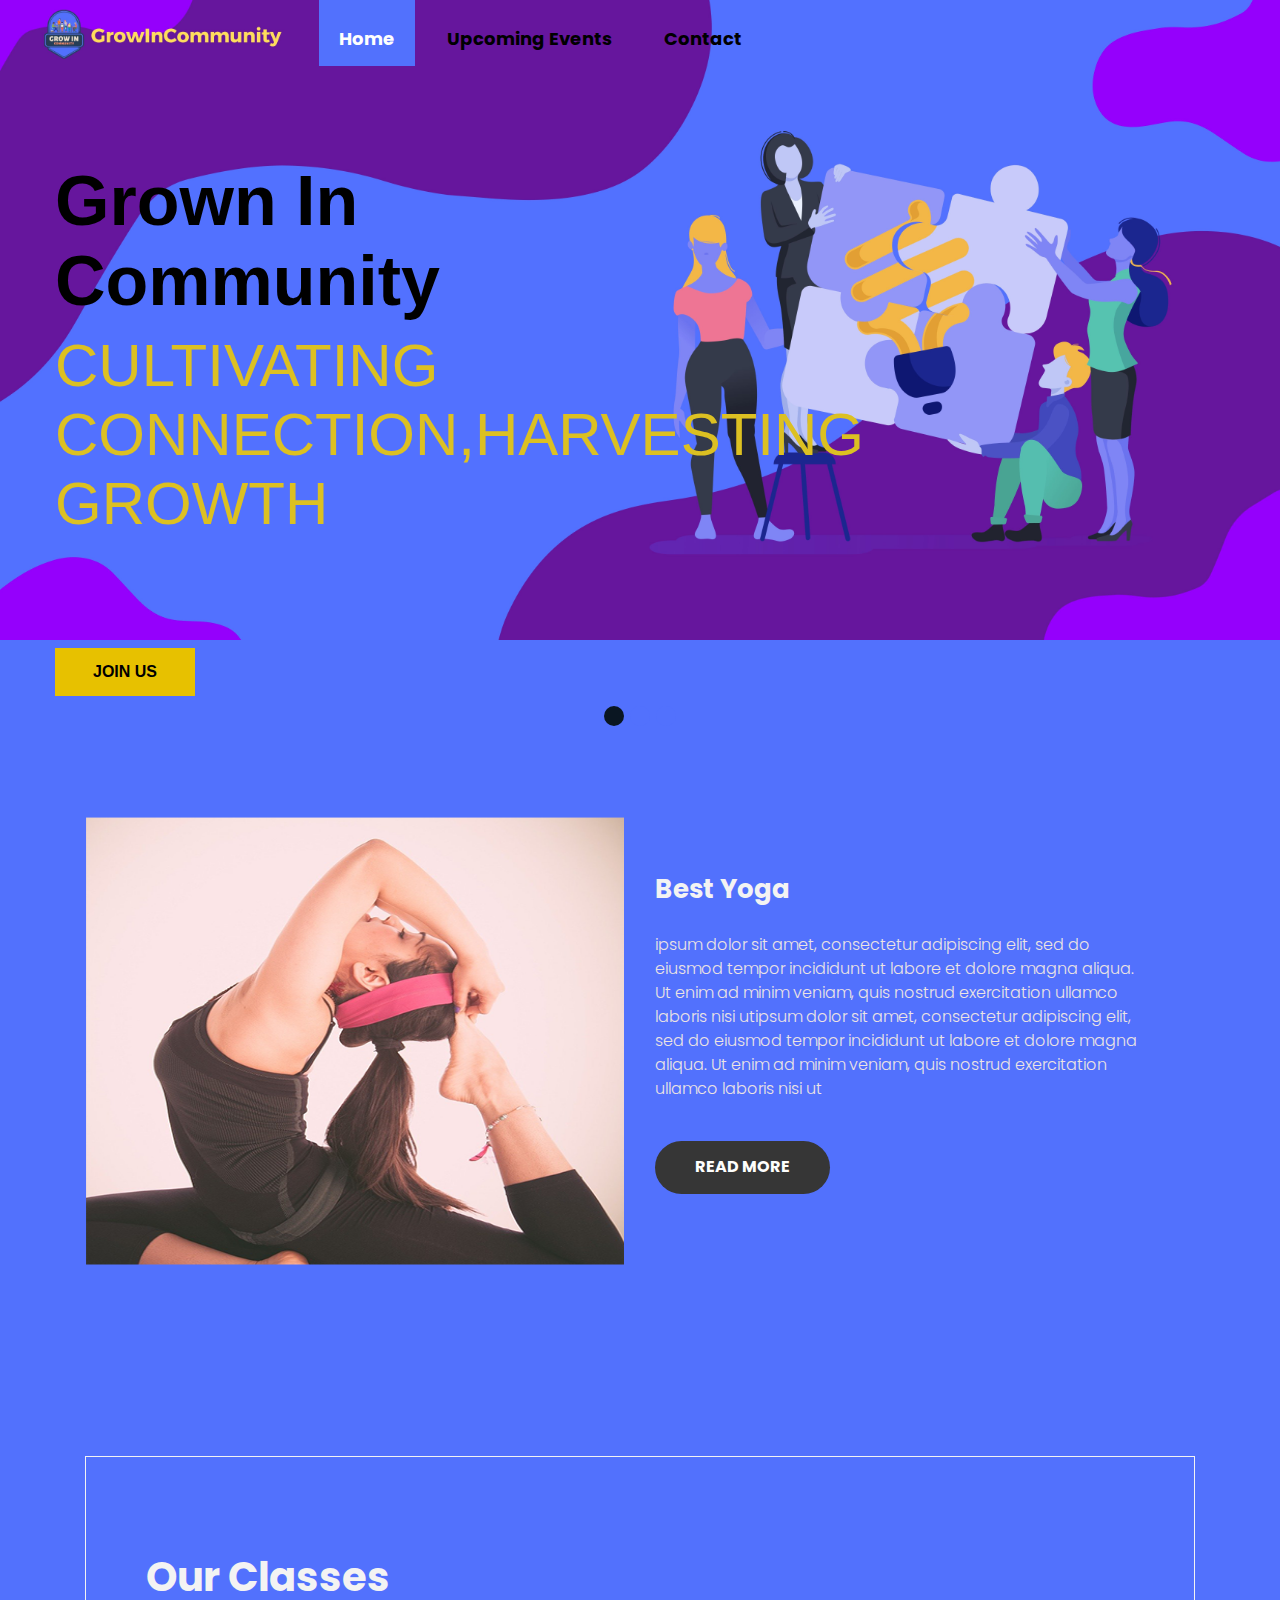
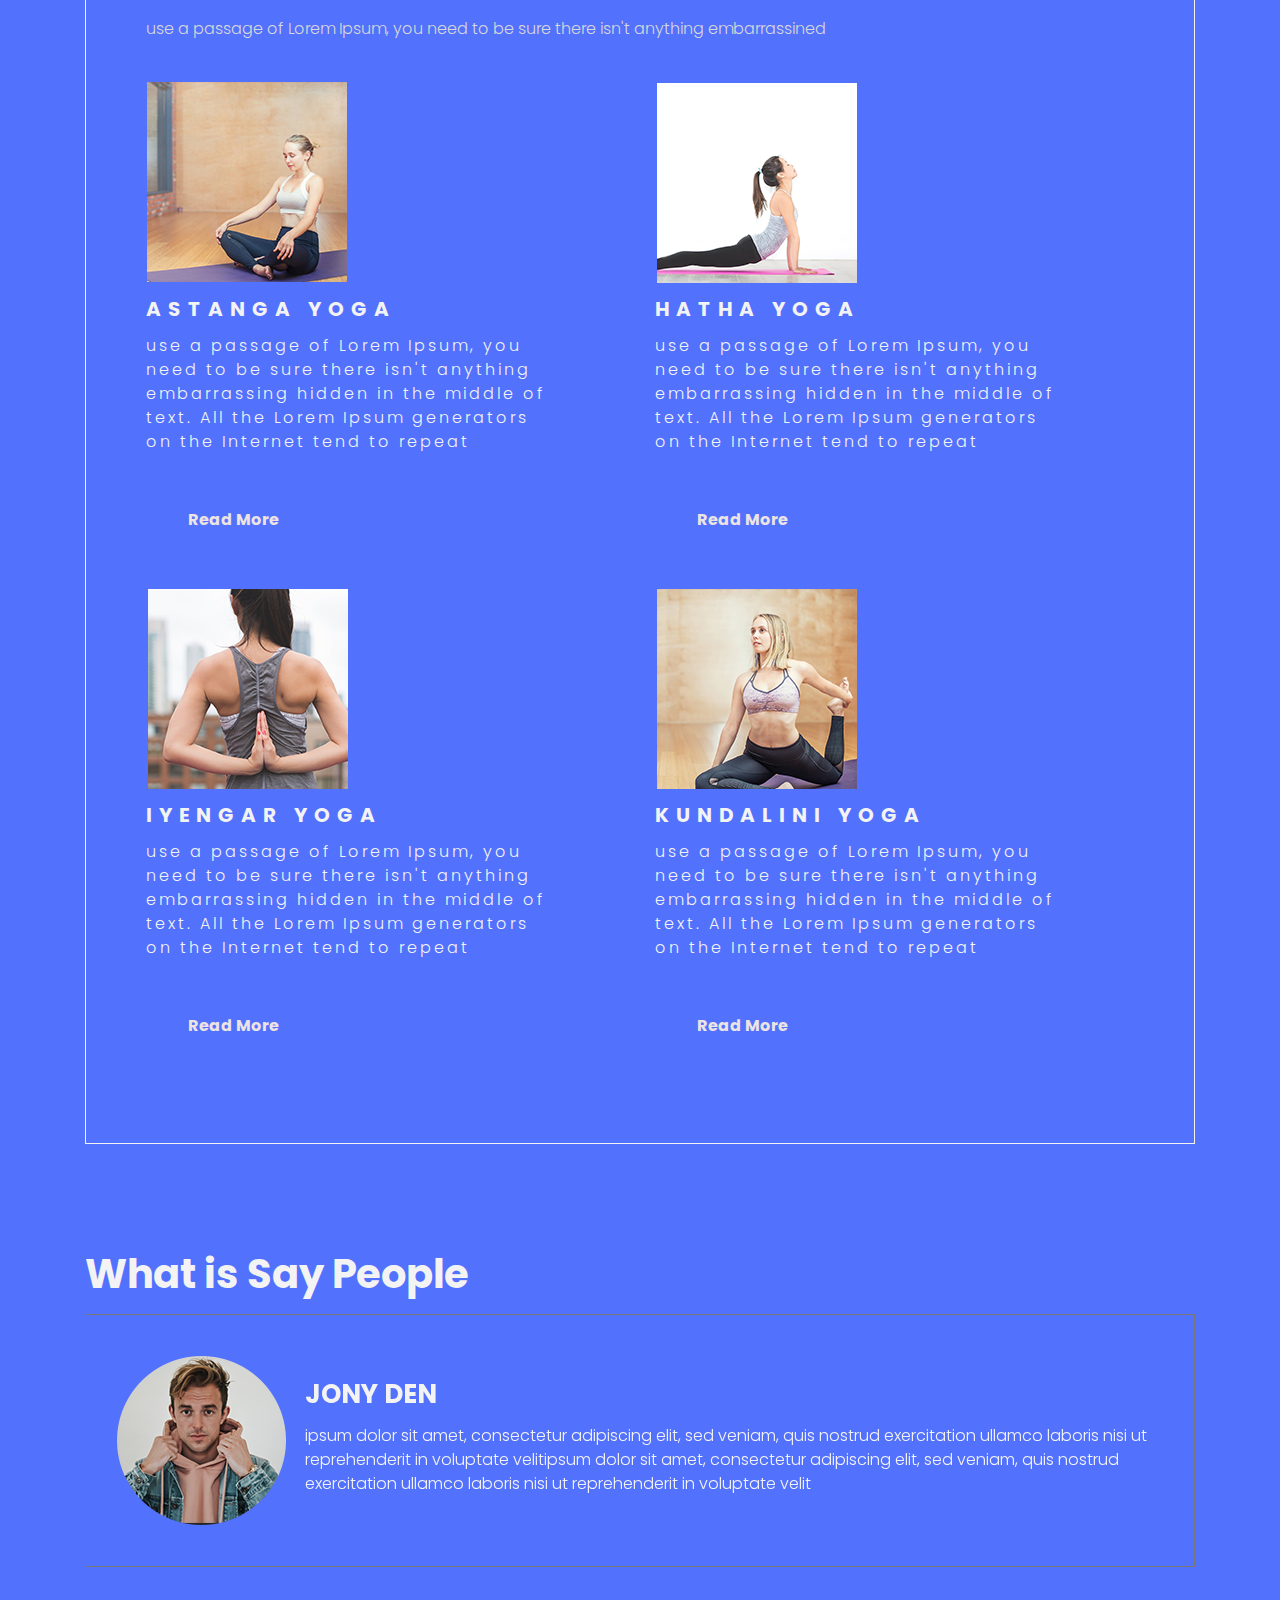
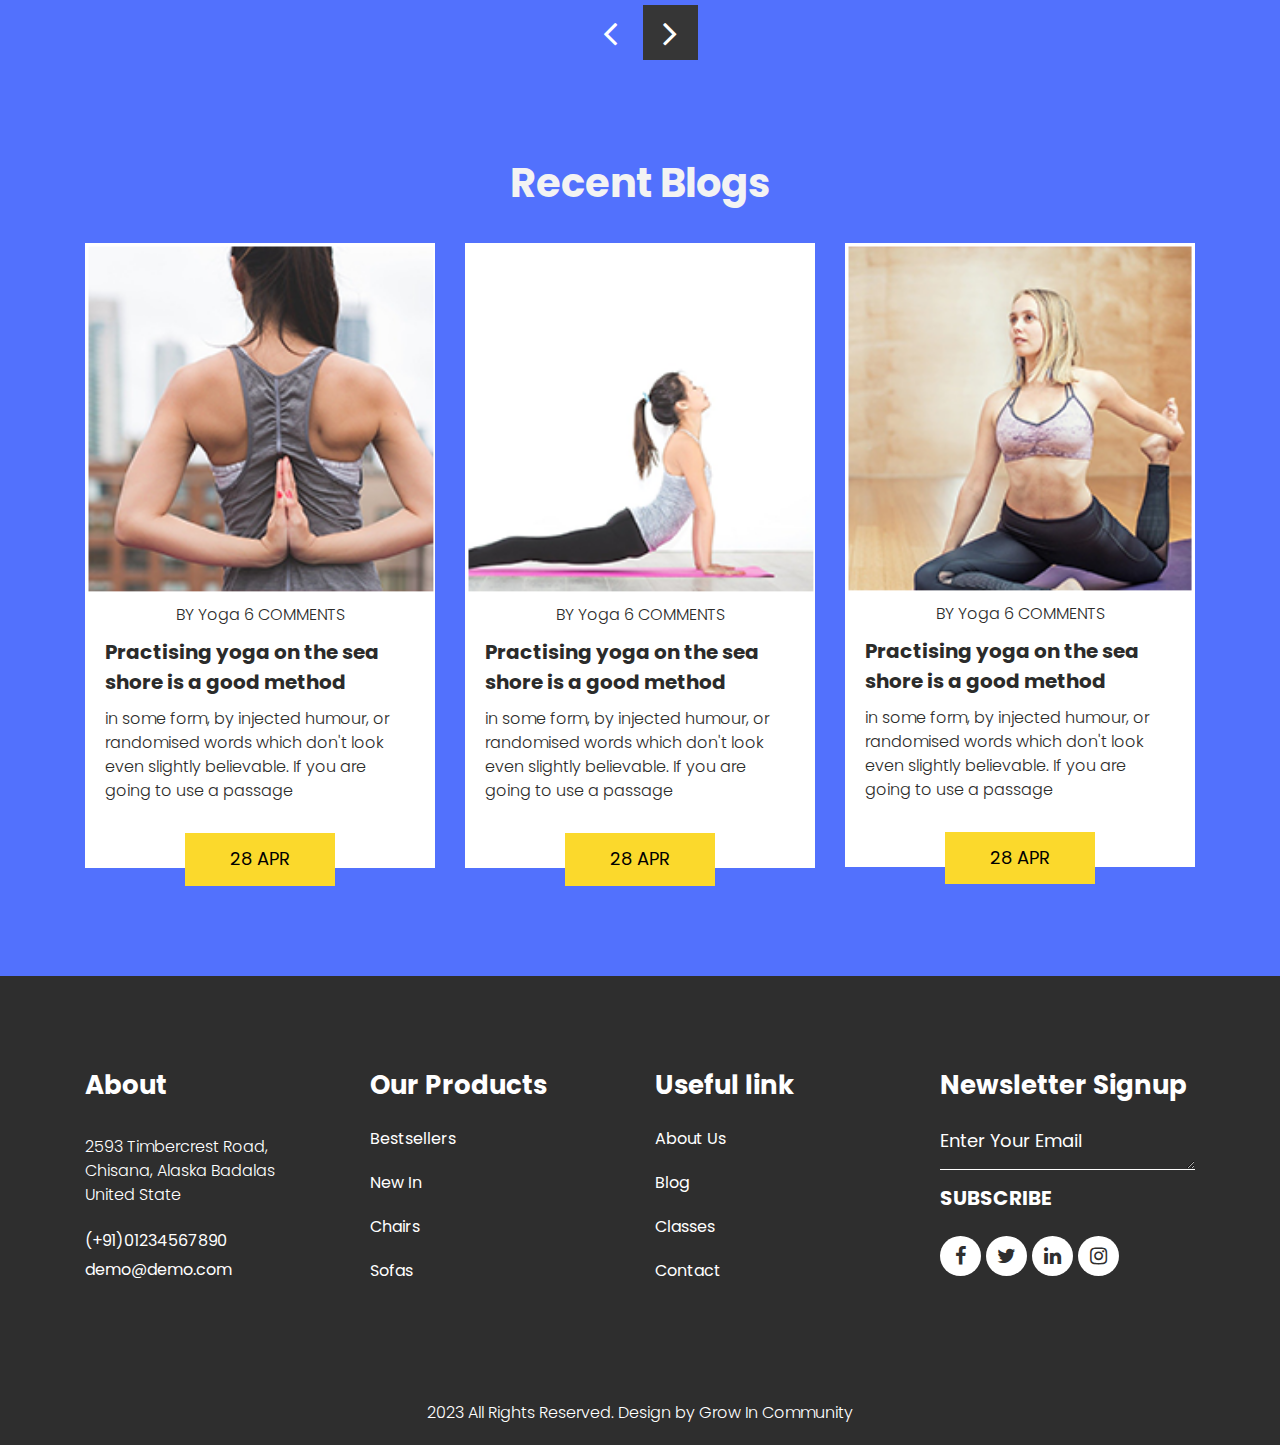
==== commit 9429c8d9: "BOOKING BANNER FIXED" ====
--- a/index.html
+++ b/index.html
@@ -62,8 +62,9 @@
                <form class="form-inline my-2 my-lg-0">
                   <div class="login_bt">
                      <ul>
-                        <li>Bookings Open</li>
-                        <li><a href="#">1800 8888 5555</a></li>
+                        <!-- TODO: COMMENTED HERE -->
+                        <!-- <li>Bookings Open</li>
+                        <li><a href="#">1800 8888 5555</a></li> -->
                      </ul>
                   </div>
                </form>
--- a/css/style.css
+++ b/css/style.css
@@ -102,7 +102,7 @@
 h5 a,
 h6 a {
     color: #212121;
-    text-decoration: none!important;
+    text-decoration: none !important;
     opacity: 1
 }
 
@@ -147,7 +147,7 @@
     height: auto;
 }
 
- :focus {
+:focus {
     outline: 0;
 }
 
@@ -224,8 +224,7 @@
 
 .header_bg {
     background: #ffffff;
-    border-bottom: 1px solid #5271fd
-;
+    border-bottom: 1px solid #5271fd;
 }
 
 .bg-light {
@@ -257,8 +256,7 @@
 .navbar-light .navbar-nav .nav-link:focus,
 .navbar-light .navbar-nav .nav-link:hover {
     color: #fefefd;
-    background-color: #5271fd
-;
+    background-color: #5271fd;
 }
 
 .navbar-brand {
@@ -296,8 +294,7 @@
 }
 
 .login_bt li a:hover {
-    color: #5271fd
-;
+    color: #5271fd;
 }
 
 
@@ -319,7 +316,7 @@
     color: #000;
     font-weight: bold;
     margin: 0px;
-    font-family: 'Philosopher', sans-serif;
+    font-family: sans-serif;
 }
 
 .banner_text {
@@ -328,7 +325,7 @@
     color: #dcc022;
     padding-top: 10px;
     text-transform: uppercase;
-    font-family: 'Philosopher', sans-serif;
+    font-family: sans-serif;
 }
 
 .started_text {
@@ -347,7 +344,7 @@
     font-size: 16px;
     font-weight: 600;
     text-transform: uppercase;
-    font-family: 'Philosopher', sans-serif;
+    font-family: sans-serif;
 }
 
 .started_text a:hover {
@@ -385,7 +382,7 @@
 
 .banner_menu li a:hover {
     color: #5271fd;
-;
+    ;
 }
 
 .carousel-indicators li {
@@ -418,7 +415,7 @@
     width: 100%;
     float: left;
     background-color: #5271fd;
-;
+    ;
     height: auto;
     background-size: 100%;
     padding: 90px 0px;
@@ -567,8 +564,7 @@
     color: #ece3e3;
     padding: 0px;
     font-weight: bold;
-    background-color: #5271fd
-;
+    background-color: #5271fd;
     text-align: center;
     border-radius: 40px;
     padding: 12px;
@@ -661,8 +657,7 @@
 #costum_slider .carousel-control-prev {
     width: 55px;
     height: 55px;
-    background: #5271fd
-;
+    background: #5271fd;
     opacity: 1;
     font-size: 40px;
     color: #ffffff;
@@ -759,7 +754,7 @@
     padding: 10px;
     margin-top: 30px;
     background-color: #fbd92c;
-;
+    ;
     text-transform: uppercase;
 }
 
@@ -841,8 +836,7 @@
     text-align: center;
     font-size: 18px;
     color: #ffffff;
-    background-color: #5271fd
-;
+    background-color: #5271fd;
     padding: 16px;
     text-transform: uppercase;
     margin-top: 30px;
@@ -902,8 +896,7 @@
 }
 
 .location_text a:hover {
-    color: #5271fd
-;
+    color: #5271fd;
 }
 
 .footer_menu {
@@ -924,8 +917,7 @@
 }
 
 .footer_menu li a:hover {
-    color: #5271fd
-;
+    color: #5271fd;
 }
 
 .social_icon {
@@ -956,8 +948,7 @@
 }
 
 .social_icon li a:hover {
-    background-color: #5271fd
-;
+    background-color: #5271fd;
     color: #ffffff;
 }
 
@@ -1026,8 +1017,7 @@
 }
 
 .copyright_text a:hover {
-    color: #5271fd
-;
+    color: #5271fd;
 }
 
 
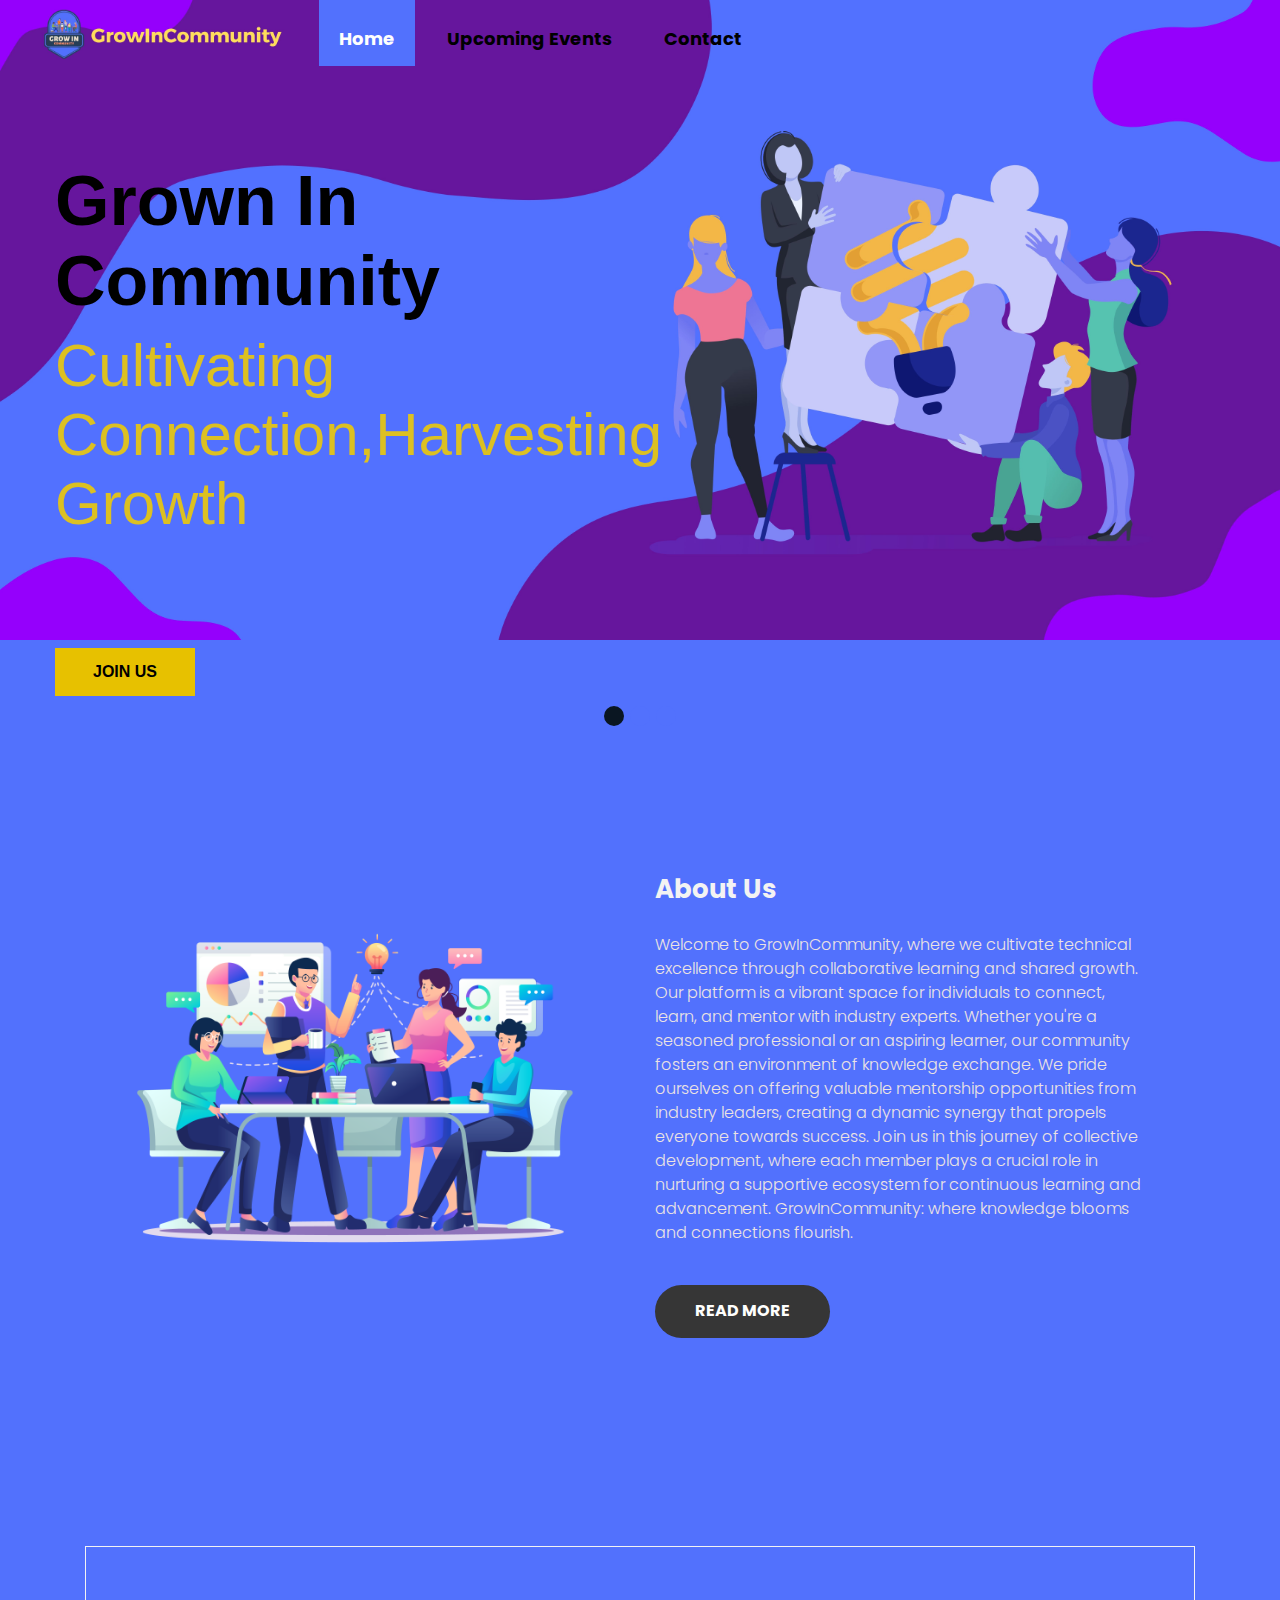
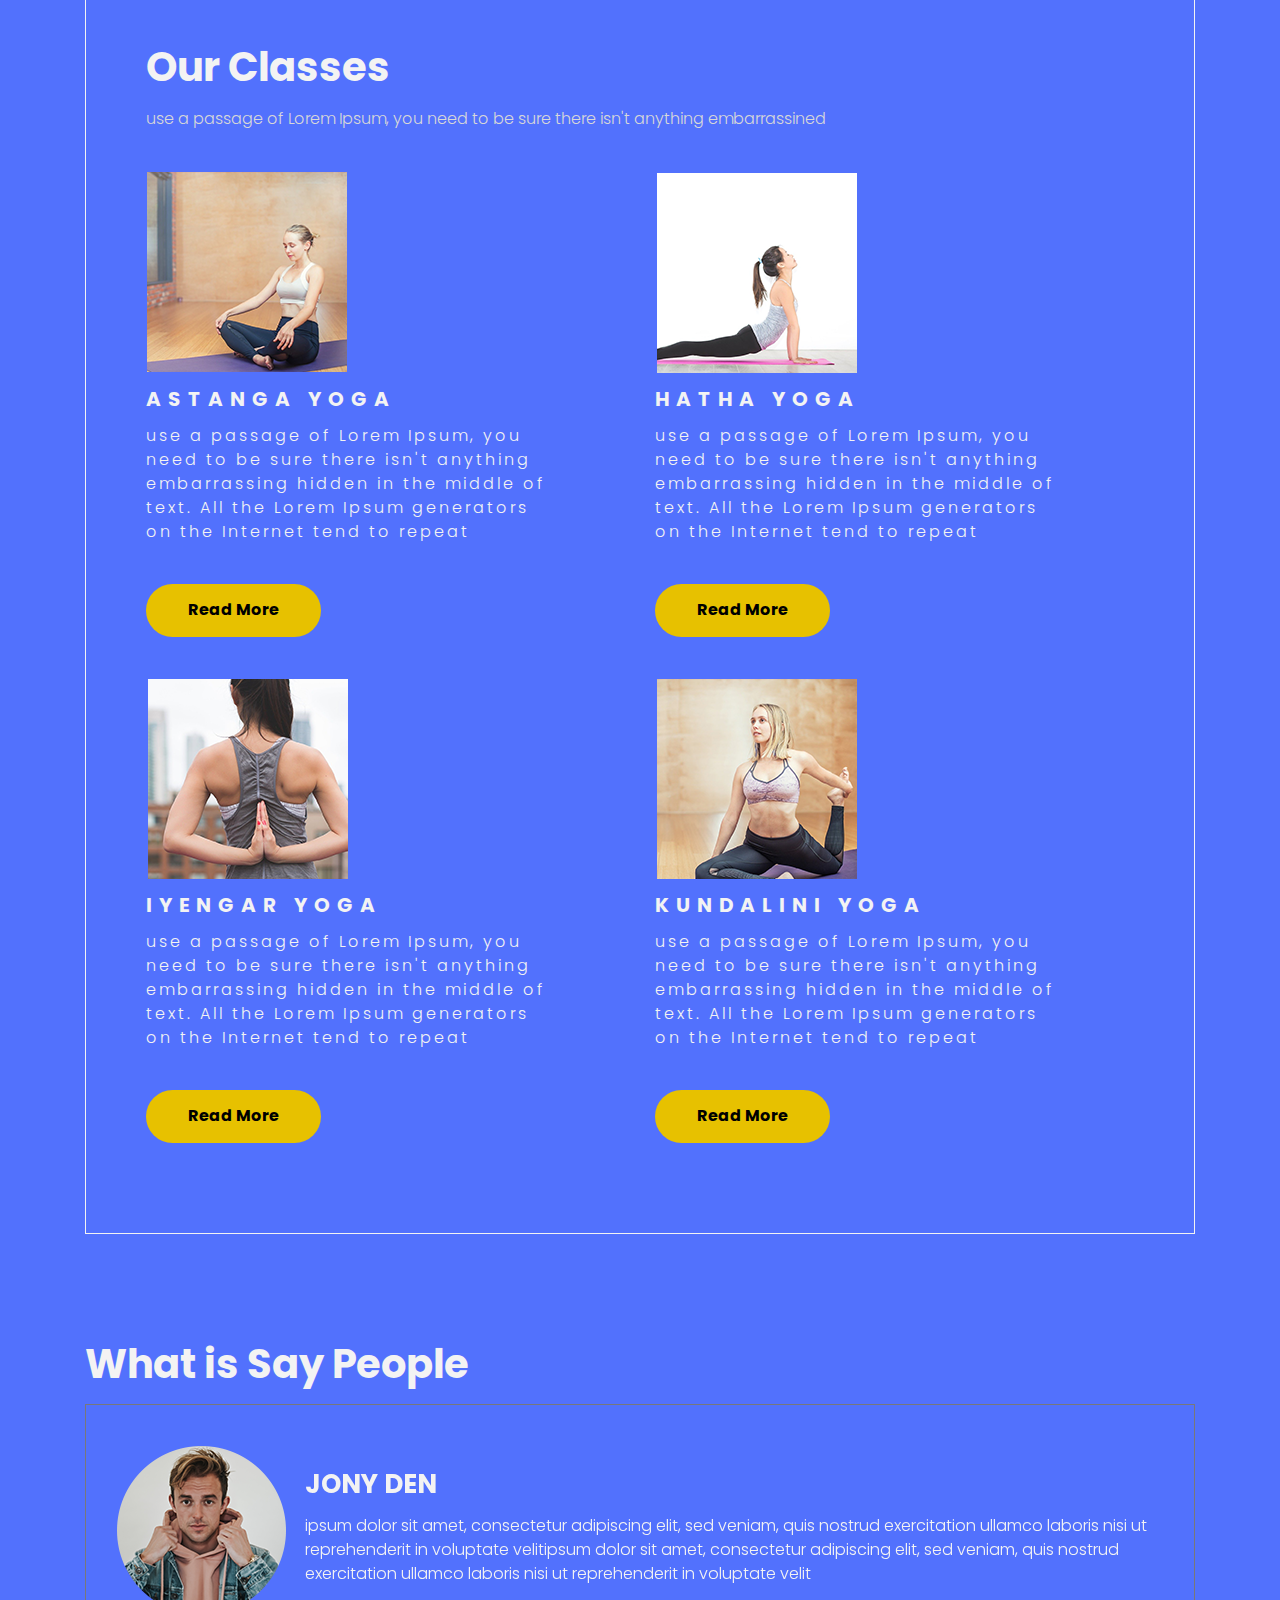
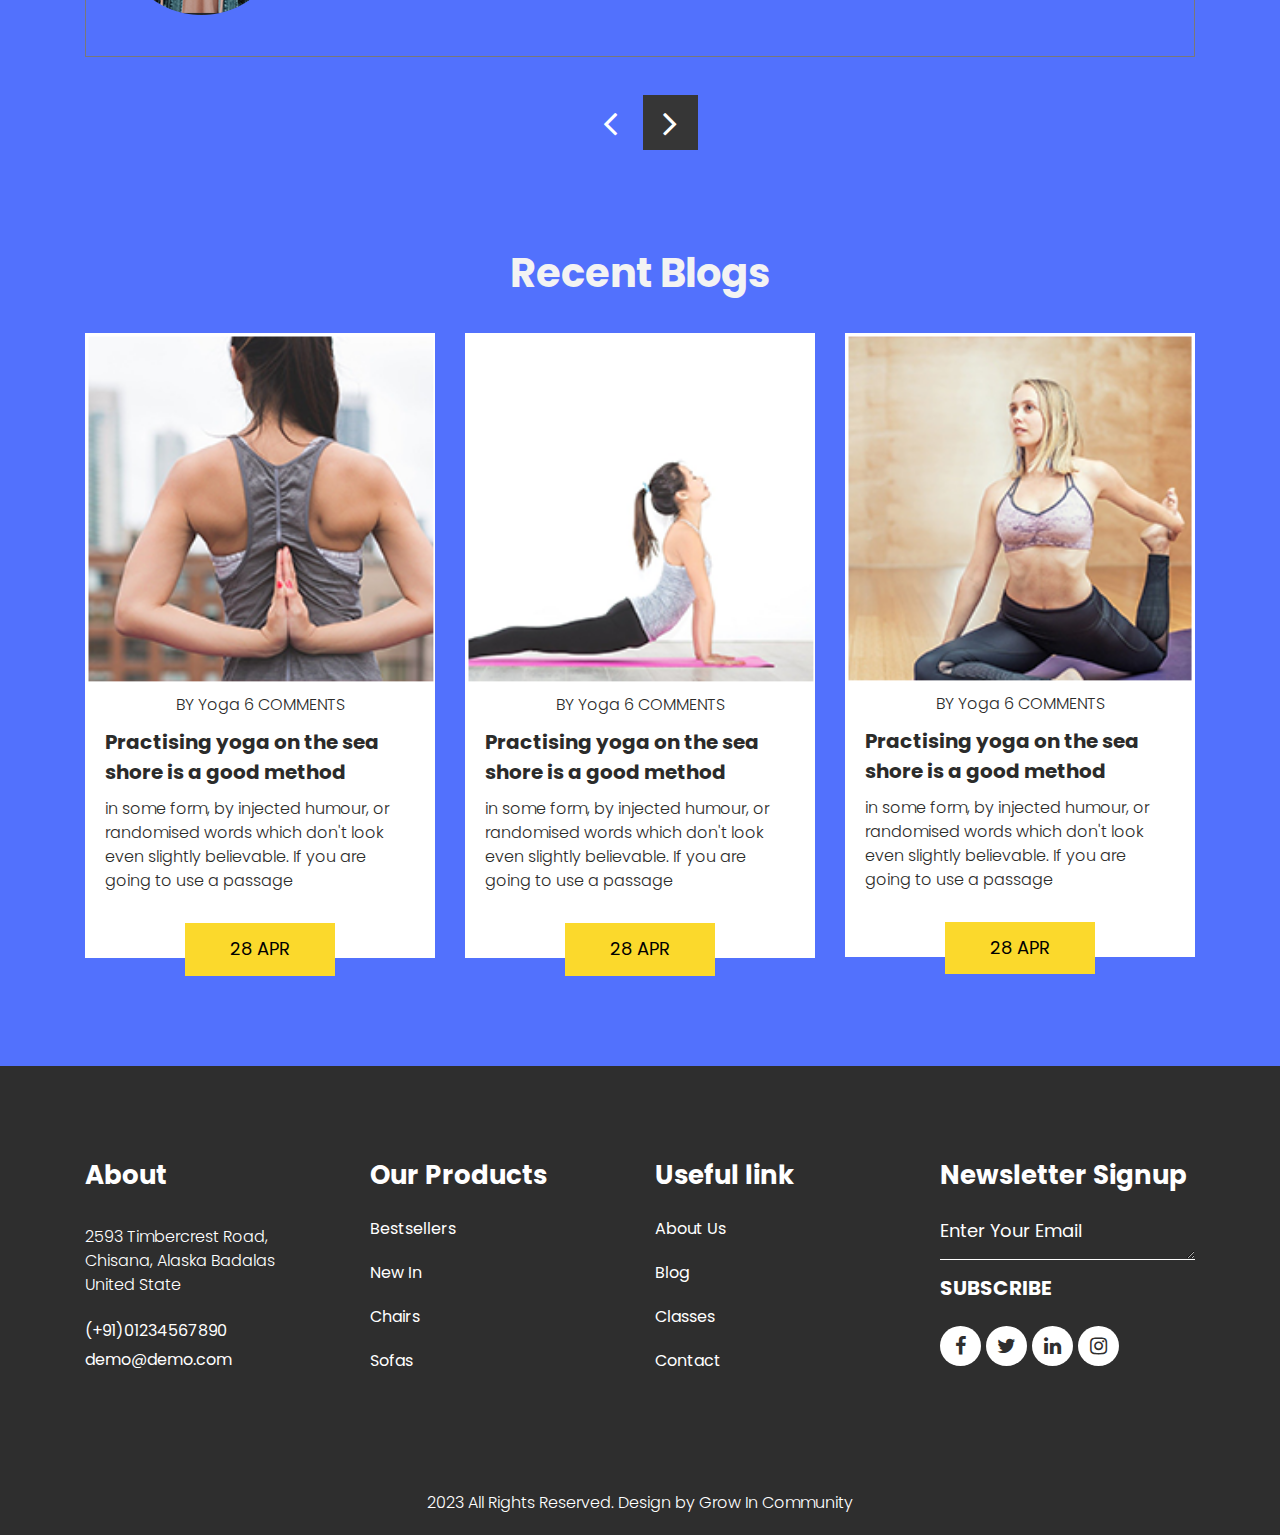
==== commit 62749ed9: "Added about us" ====
--- a/index.html
+++ b/index.html
@@ -167,12 +167,12 @@
             <div class="container">
                <div class="row">
                   <div class="col-md-6">
-                     <div class="about_img"><img src="images/about-img.png"></div>
+                     <div class="about_img"><img src="images/aboutus.png"></div>
                   </div>
                   <div class="col-md-6">
                      <div class="about_taital_main">
-                        <div class="yoga_taital">Best Yoga </div>
-                        <p class="about_text">ipsum dolor sit amet, consectetur adipiscing elit, sed do eiusmod tempor incididunt ut labore et dolore magna aliqua. Ut enim ad minim veniam, quis nostrud exercitation ullamco laboris nisi utipsum dolor sit amet, consectetur adipiscing elit, sed do eiusmod tempor incididunt ut labore et dolore magna aliqua. Ut enim ad minim veniam, quis nostrud exercitation ullamco laboris nisi ut</p>
+                        <div class="yoga_taital">About Us </div>
+                        <p class="about_text">Welcome to GrowInCommunity, where we cultivate technical excellence through collaborative learning and shared growth. Our platform is a vibrant space for individuals to connect, learn, and mentor with industry experts. Whether you're a seasoned professional or an aspiring learner, our community fosters an environment of knowledge exchange. We pride ourselves on offering valuable mentorship opportunities from industry leaders, creating a dynamic synergy that propels everyone towards success. Join us in this journey of collective development, where each member plays a crucial role in nurturing a supportive ecosystem for continuous learning and advancement. GrowInCommunity: where knowledge blooms and connections flourish.</p>
                         <div class="read_bt"><a href="#">Read More</a></div>
                      </div>
                   </div>
--- a/css/style.css
+++ b/css/style.css
@@ -324,7 +324,6 @@
     font-size: 60px;
     color: #dcc022;
     padding-top: 10px;
-    text-transform: uppercase;
     font-family: sans-serif;
 }
 
@@ -480,7 +479,7 @@
 }
 
 .about_img img {
-    height: 450px;
+    width: 100%;
     float: left;
     width: 100%;
 }
@@ -561,18 +560,18 @@
     width: 100%;
     float: left;
     font-size: 16px;
-    color: #ece3e3;
+    color: #000;
     padding: 0px;
     font-weight: bold;
-    background-color: #5271fd;
+    background-color: #e7c100;
     text-align: center;
     border-radius: 40px;
     padding: 12px;
 }
 
 .read_btn a:hover {
-    color: #191919;
-    background-color: #ffffff;
+    color: #ffffff;
+    background-color: #191919;
 }
 
 
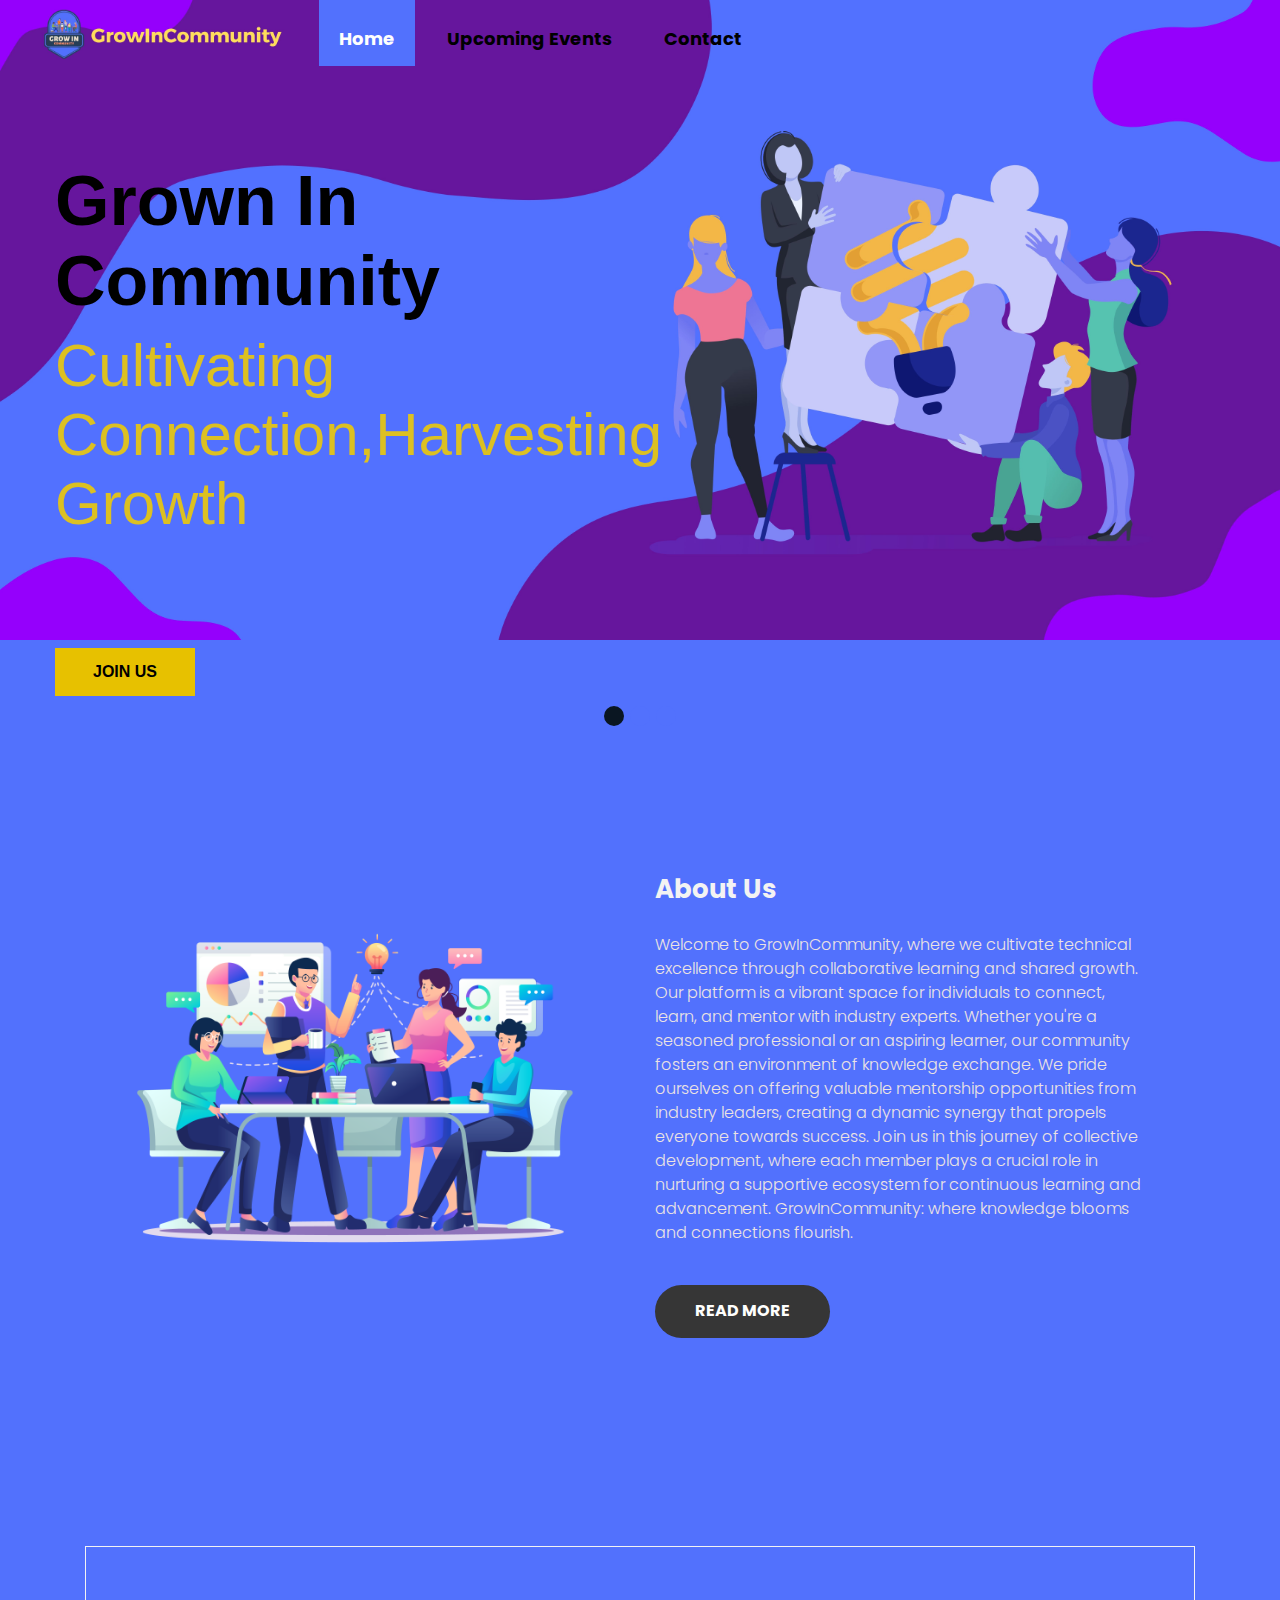
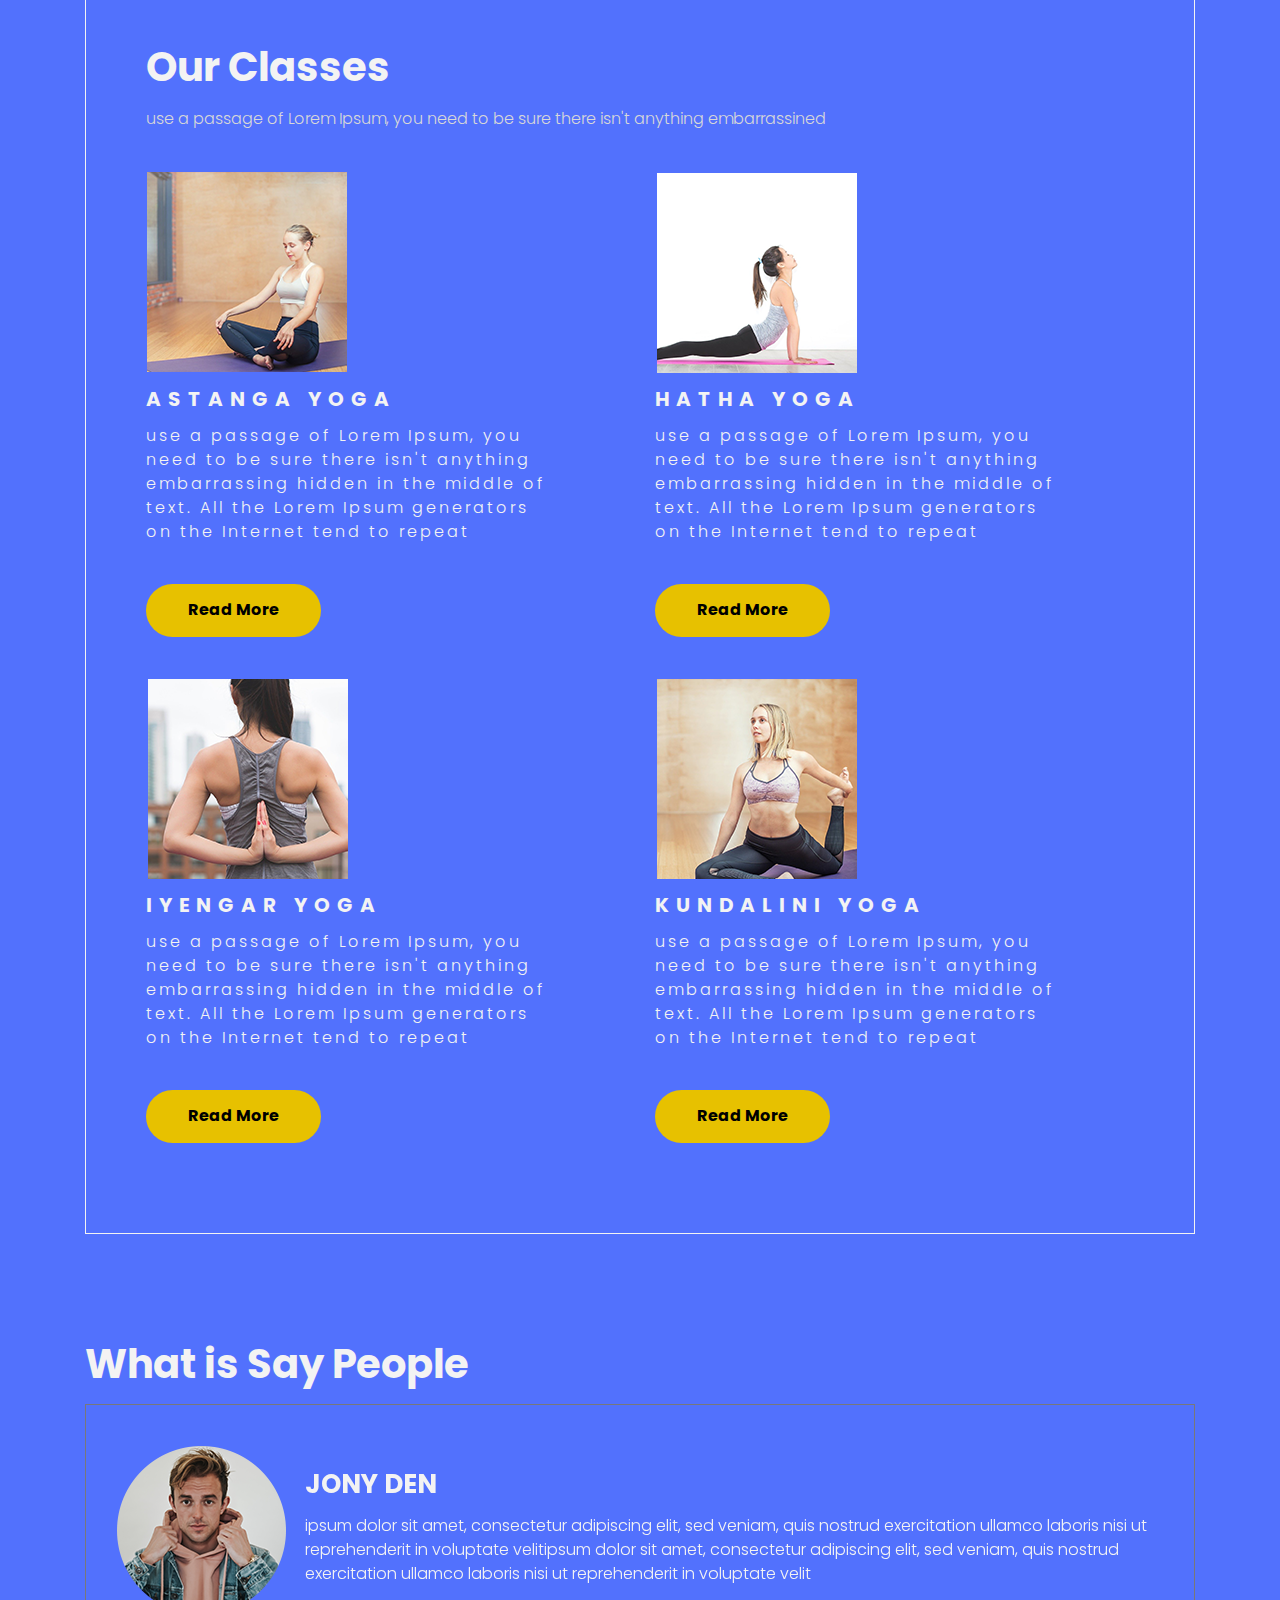
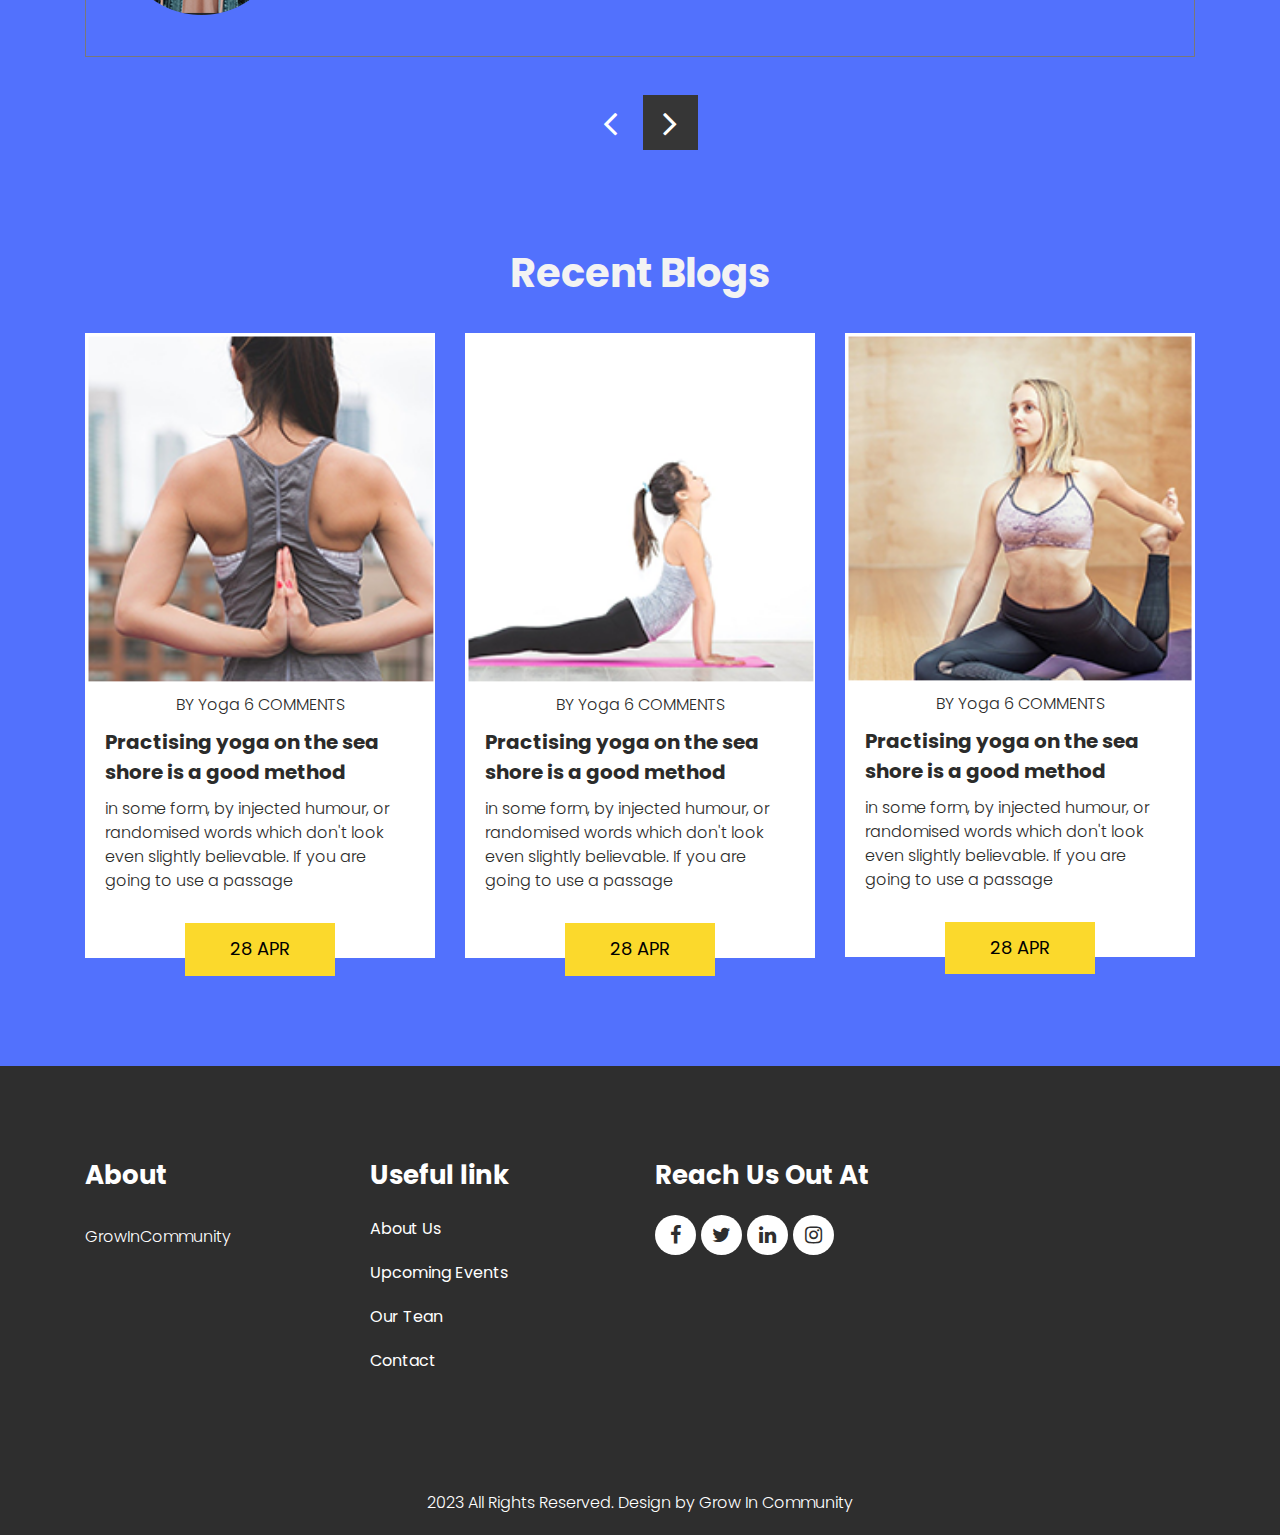
==== commit 4864fc2e: "fix: footer" ====
--- a/index.html
+++ b/index.html
@@ -346,38 +346,23 @@
                <div class="row">
                   <div class="col-lg-3 col-sm-6">
                      <h2 class="useful_text">About</h2>
-                     <p class="dummy_text">2593 Timbercrest Road, Chisana, Alaska Badalas United State</p>
-                     <div class="location_text"><a href="#">(+91)01234567890</a></div>
-                     <div class="location_text"><a href="#">demo@demo.com</a></div>
-                  </div>
-                  <div class="col-lg-3 col-sm-6">
-                     <h2 class="useful_text">Our Products</h2>
-                     <div class="footer_menu">
-                        <ul>
-                           <li><a href="#">Bestsellers</a></li>
-                           <li><a href="#">New In</a></li>
-                           <li><a href="#">Chairs</a></li>
-                           <li><a href="#">Sofas</a></li>
-                        </ul>
-                     </div>
-                  </div>
+                     <p class="dummy_text">GrowInCommunity</p>
+                  </div>
+                  
                   <div class="col-lg-3 col-sm-6">
                      <h2 class="useful_text">Useful link</h2>
                      <div class="footer_menu">
                         <ul>
                            <li><a href="about.html">About Us</a></li>
-                           <li><a href="blog.html">Blog</a></li>
-                           <li><a href="classes.html">Classes</a></li>
+                           <li><a href="blog.html">Upcoming Events</a></li>
+                           <li><a href="classes.html">Our Tean</a></li>
                            <li><a href="contact.html">Contact</a></li>
                         </ul>
                      </div>
                   </div>
                   <div class="col-lg-3 col-sm-6">
-                     <h2 class="useful_text">Newsletter Signup</h2>
-                     <div class="form-group">
-                        <textarea class="update_mail" placeholder="Enter Your Email" rows="5" id="comment" name="Enter Your Email"></textarea>
-                        <div class="subscribe_bt"><a href="#">Subscribe</a></div>
-                     </div>
+                     <h2 class="useful_text">Reach Us Out At</h2>
+                     
                      <div class="social_icon">
                         <ul>
                            <li><a href="#"><i class="fa fa-facebook" aria-hidden="true"></i></a></li>
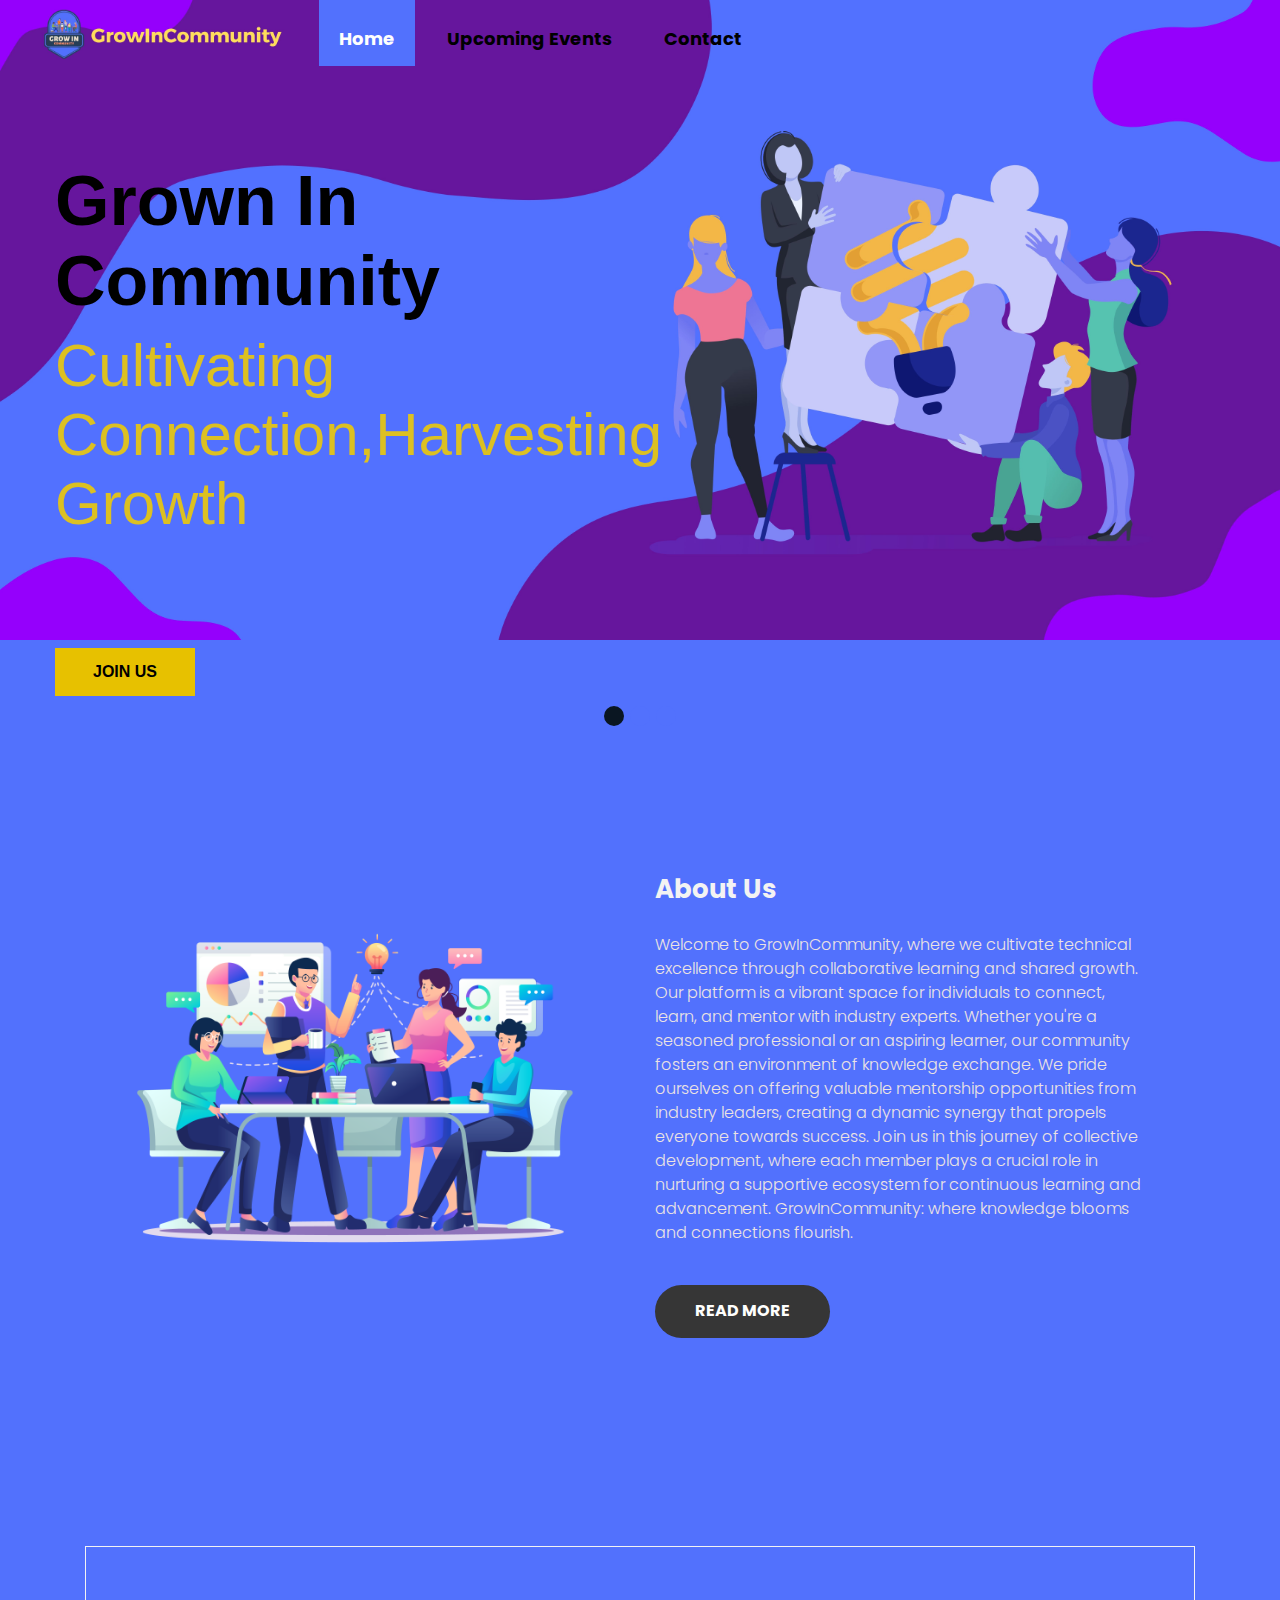
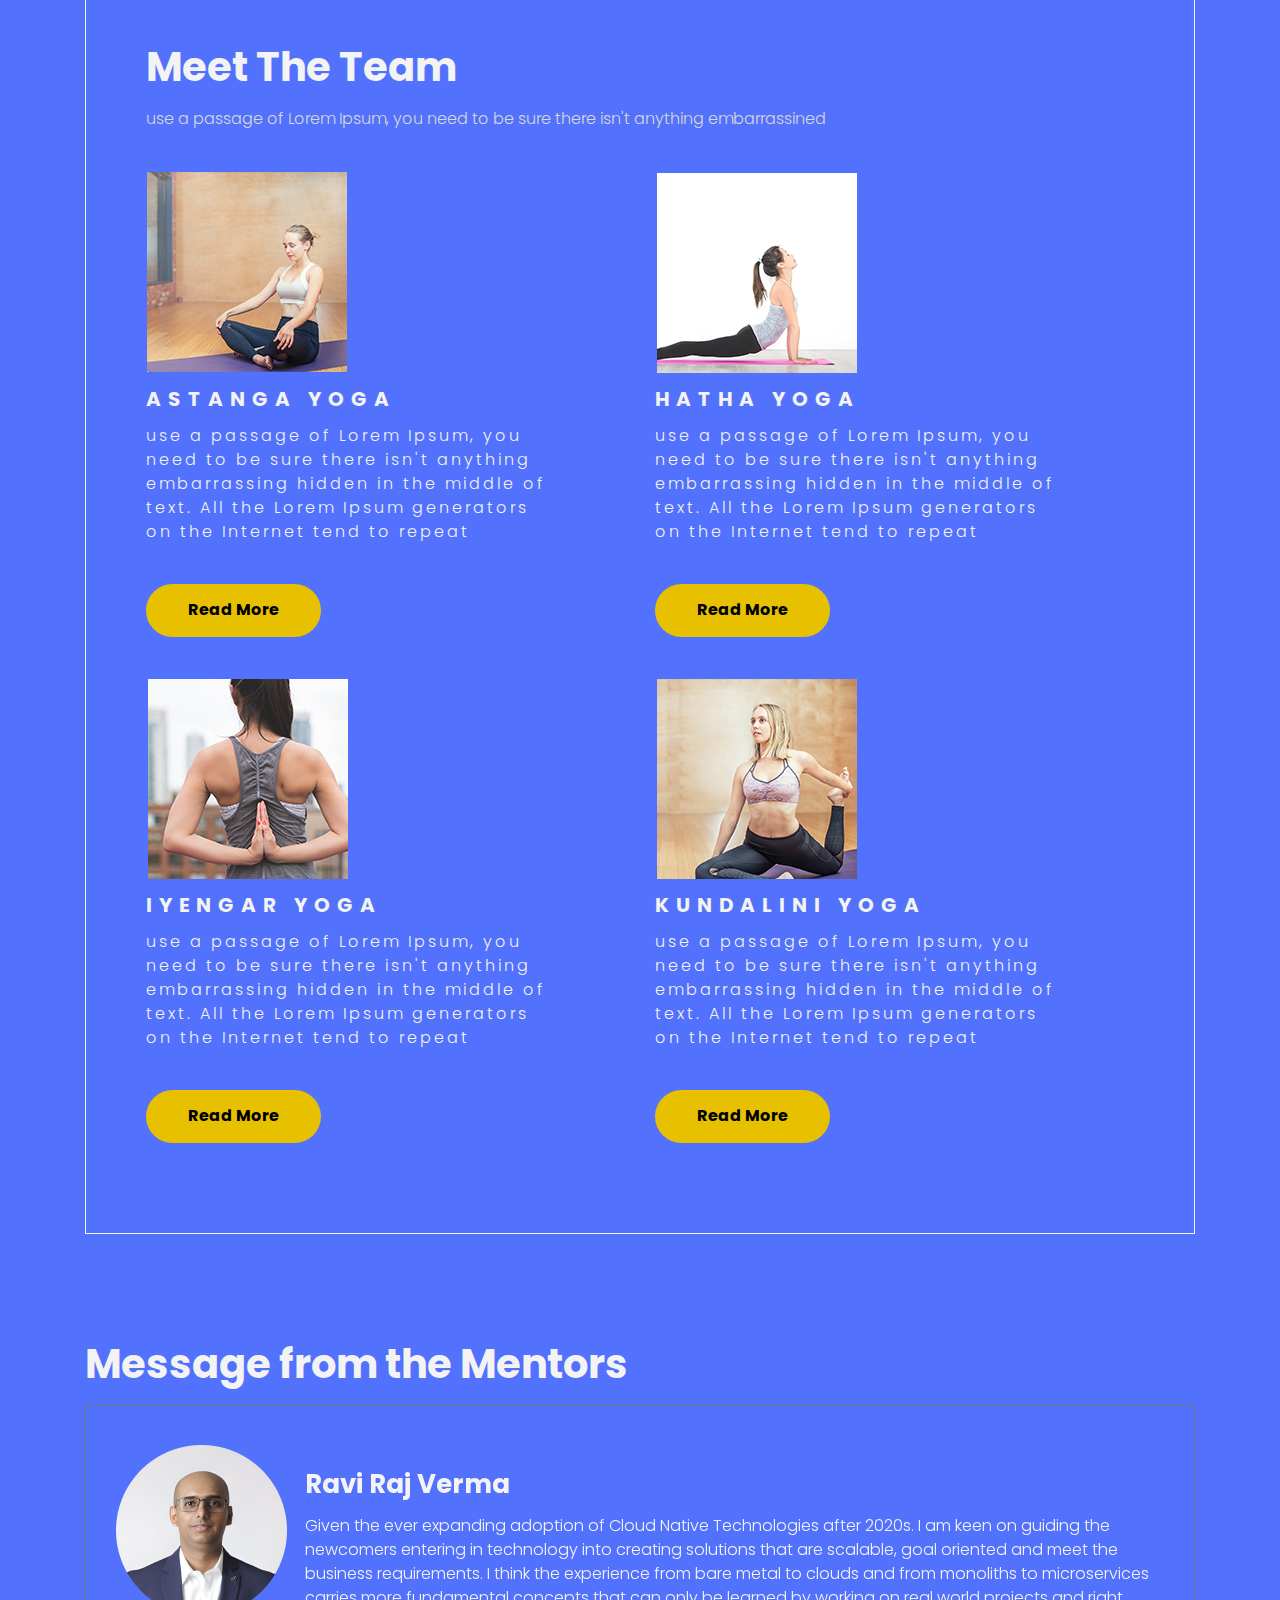
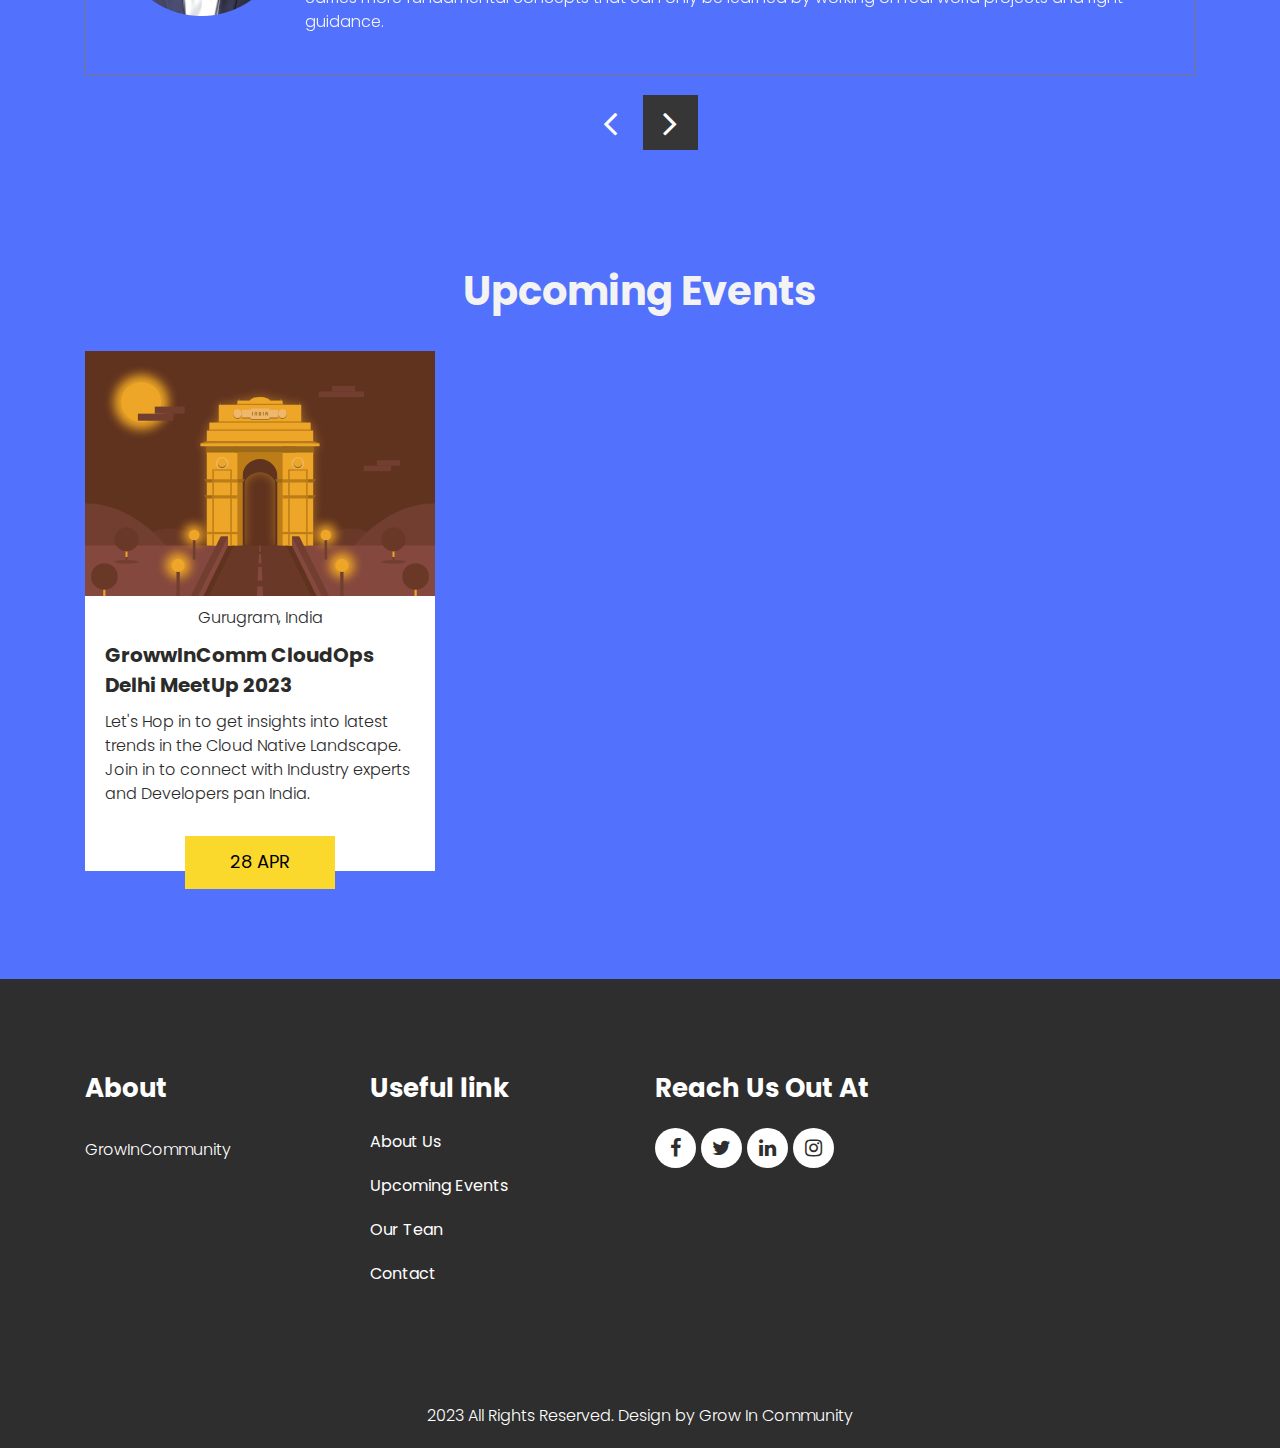
==== commit 345a69a2: "changes: content added" ====
--- a/index.html
+++ b/index.html
@@ -187,7 +187,7 @@
             <div class="classes_border">
                <div class="row">
                   <div class="col-md-12">
-                     <h1 class="classes_taital">Our Classes</h1>
+                     <h1 class="classes_taital">Meet The Team</h1>
                      <p class="classes_text">use a passage of Lorem Ipsum, you need to be sure there isn't anything embarrassined </p>
                   </div>
                </div>
@@ -232,7 +232,7 @@
          <div class="container">
             <div class="row">
                <div class="col-sm-12">
-                  <h1 class="customer_taital">What is Say People</h1>
+                  <h1 class="customer_taital">Message from the Mentors</h1>
                </div>
             </div>
          </div>
@@ -246,33 +246,22 @@
                               <div class="carousel-item active">
                                  <div class="customer_main">
                                     <div class="customer_left">
-                                       <div class="customer_img"><img src="images/customer-img.png"></div>
+                                       <div class="customer_img"><img src="images/imRRajOfficial.png"></div>
                                     </div>
                                     <div class="customer_right">
-                                       <h3 class="customer_name">JONY DEN</h3>
-                                       <p class="customer_text">ipsum dolor sit amet, consectetur adipiscing elit, sed  veniam, quis nostrud exercitation ullamco laboris nisi ut reprehenderit in voluptate velitipsum dolor sit amet, consectetur adipiscing elit, sed  veniam, quis nostrud exercitation ullamco laboris nisi ut reprehenderit in voluptate velit</p>
+                                       <h3 class="customer_name">Ravi Raj Verma</h3>
+                                       <p class="customer_text">Given the ever expanding adoption of Cloud Native Technologies after 2020s. I am keen on guiding the newcomers entering in technology into creating solutions that are scalable, goal oriented and meet the business requirements. I think the experience from bare metal to clouds and from monoliths to microservices carries more fundamental concepts that can only be learned by working on real world projects and right guidance.</p>
                                     </div>
                                  </div>
                               </div>
                               <div class="carousel-item">
                                  <div class="customer_main">
                                     <div class="customer_left">
-                                       <div class="customer_img"><img src="images/customer-img.png"></div>
+                                       <div class="customer_img"><img src="images/akshayktwt.png"></div>
                                     </div>
                                     <div class="customer_right">
-                                       <h3 class="customer_name">JONY DEN</h3>
-                                       <p class="customer_text">ipsum dolor sit amet, consectetur adipiscing elit, sed  veniam, quis nostrud exercitation ullamco laboris nisi ut reprehenderit in voluptate velitipsum dolor sit amet, consectetur adipiscing elit, sed  veniam, quis nostrud exercitation ullamco laboris nisi ut reprehenderit in voluptate velit</p>
-                                    </div>
-                                 </div>
-                              </div>
-                              <div class="carousel-item">
-                                 <div class="customer_main">
-                                    <div class="customer_left">
-                                       <div class="customer_img"><img src="images/customer-img.png"></div>
-                                    </div>
-                                    <div class="customer_right">
-                                       <h3 class="customer_name">JONY DEN</h3>
-                                       <p class="customer_text">ipsum dolor sit amet, consectetur adipiscing elit, sed  veniam, quis nostrud exercitation ullamco laboris nisi ut reprehenderit in voluptate velitipsum dolor sit amet, consectetur adipiscing elit, sed  veniam, quis nostrud exercitation ullamco laboris nisi ut reprehenderit in voluptate velit</p>
+                                       <h3 class="customer_name">Akshay Kumar</h3>
+                                       <p class="customer_text">I have always been an advocate of importance of cultivating a welcoming atmosphere for members of all skillsets and backgrounds in a tech community. I firmly believe we need to think beyond competiton and understand the importance of collaboration when it comes to learning together.</p>
                                     </div>
                                  </div>
                               </div>
@@ -296,44 +285,23 @@
          <div class="container">
             <div class="row">
                <div class="col-md-12">
-                  <h1 class="blog_taital">Recent Blogs</h1>
+                  <h1 class="blog_taital">Upcoming Events</h1>
                </div>
             </div>
             <div class="blog_section_2">
                <div class="row">
                   <div class="col-md-4">
                      <div class="blog_box">
-                        <div class="blog_img"><img src="images/img-3.png"></div>
+                        <div class="blog_img"><img src="images/delhi.svg"></div>
                         <div class="blog_taital_main">
-                           <p class="yoga_text">BY Yoga 6 COMMENTS</p>
-                           <h3 class="practising_taital">Practising yoga on the sea shore is a good method</h3>
-                           <p class="blog_text">in some form, by injected humour, or randomised words which don't look even slightly believable. If you are going to use a passage</p>
+                           <p class="yoga_text">Gurugram, India</p>
+                           <h3 class="practising_taital">GrowwInComm CloudOps Delhi MeetUp 2023</h3>
+                           <p class="blog_text"> Let's Hop in to get insights into latest trends in the Cloud Native Landscape. Join in to connect with Industry experts and Developers pan India.</p>
                            <div class="date_btn"><a href="#">28 Apr</a></div>
                         </div>
                      </div>
                   </div>
-                  <div class="col-md-4">
-                     <div class="blog_box">
-                        <div class="blog_img"><img src="images/img-2.png"></div>
-                        <div class="blog_taital_main">
-                           <p class="yoga_text">BY Yoga 6 COMMENTS</p>
-                           <h3 class="practising_taital">Practising yoga on the sea shore is a good method</h3>
-                           <p class="blog_text">in some form, by injected humour, or randomised words which don't look even slightly believable. If you are going to use a passage</p>
-                           <div class="date_btn"><a href="#">28 Apr</a></div>
-                        </div>
-                     </div>
-                  </div>
-                  <div class="col-md-4">
-                     <div class="blog_box">
-                        <div class="blog_img"><img src="images/img-4.png"></div>
-                        <div class="blog_taital_main">
-                           <p class="yoga_text">BY Yoga 6 COMMENTS</p>
-                           <h3 class="practising_taital">Practising yoga on the sea shore is a good method</h3>
-                           <p class="blog_text">in some form, by injected humour, or randomised words which don't look even slightly believable. If you are going to use a passage</p>
-                           <div class="date_btn"><a href="#">28 Apr</a></div>
-                        </div>
-                     </div>
-                  </div>
+                  
                </div>
             </div>
          </div>
--- a/css/style.css
+++ b/css/style.css
@@ -236,6 +236,7 @@
     margin: 0 auto;
 }
 
+
 .navbar-expand-lg .navbar-nav .nav-link {
     padding: 23px 20px 10px 20px;
     font-size: 18px;
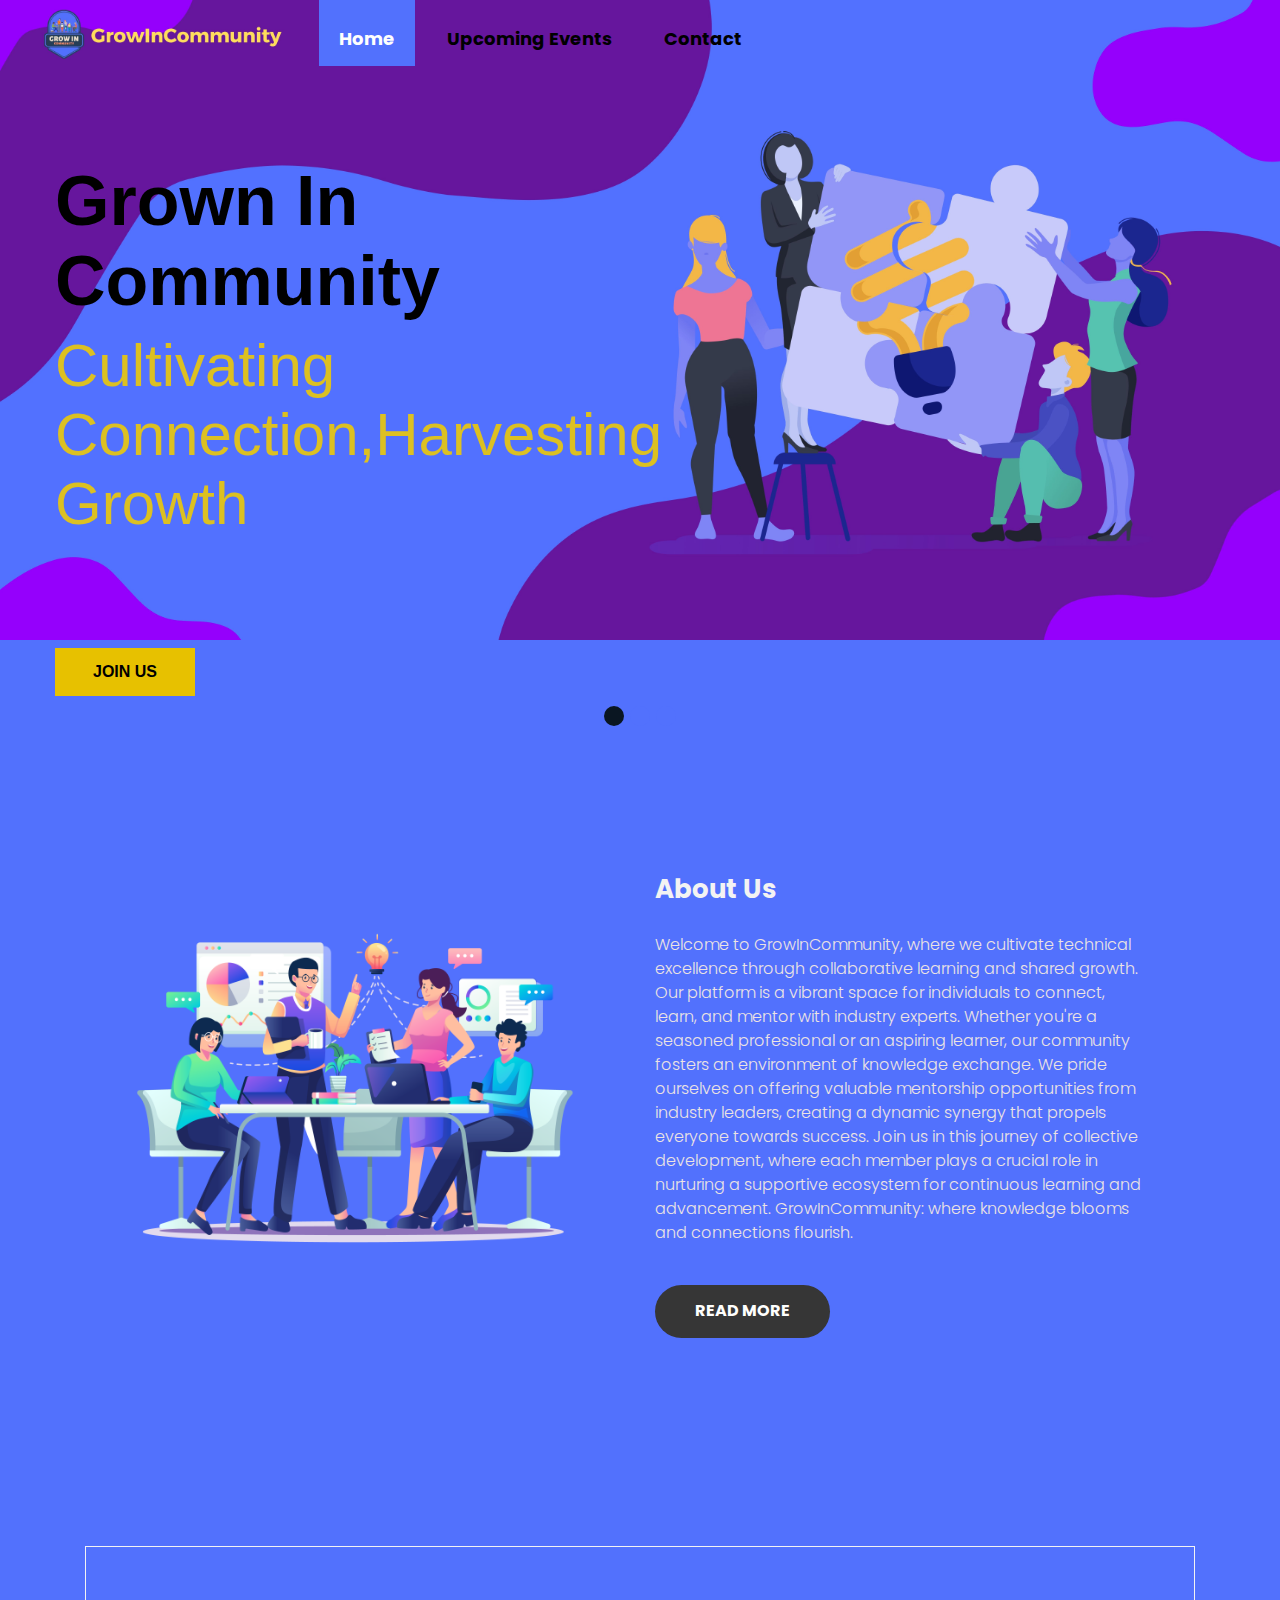
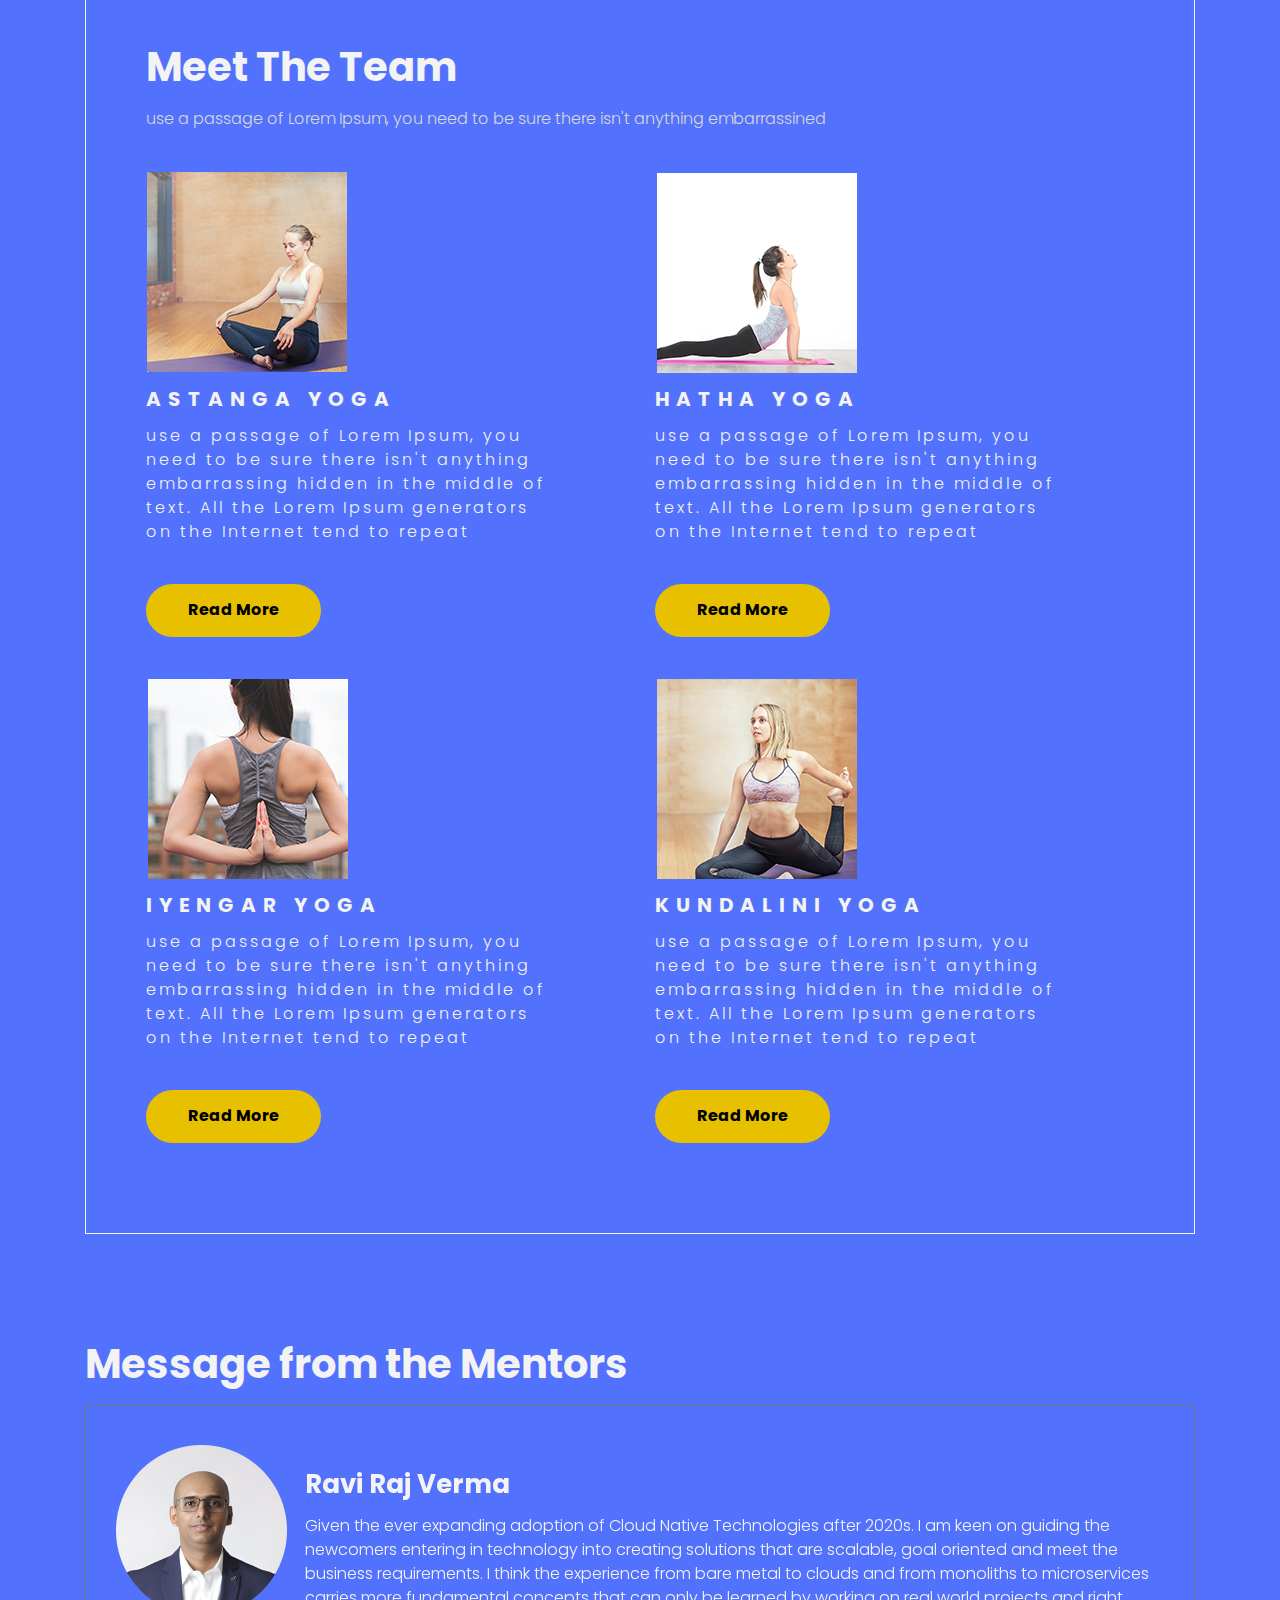
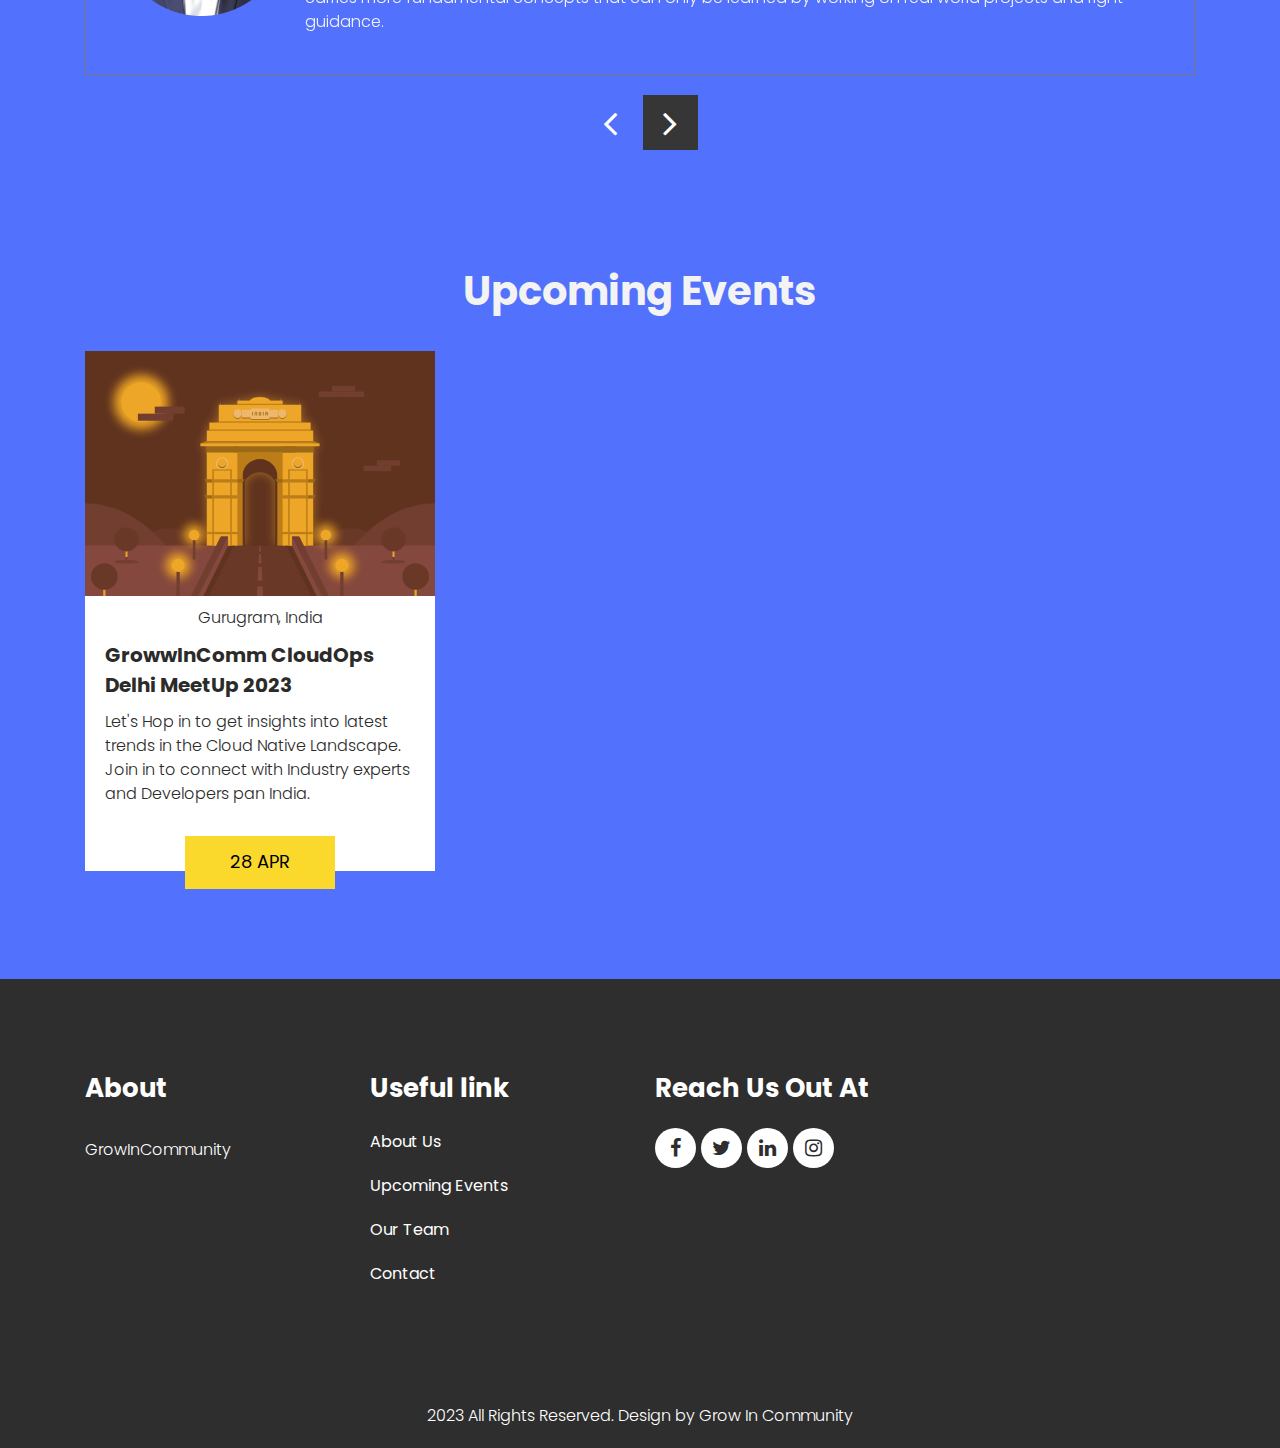
==== commit a55c8b30: "typo" ====
--- a/index.html
+++ b/index.html
@@ -323,7 +323,7 @@
                         <ul>
                            <li><a href="about.html">About Us</a></li>
                            <li><a href="blog.html">Upcoming Events</a></li>
-                           <li><a href="classes.html">Our Tean</a></li>
+                           <li><a href="classes.html">Our Team</a></li>
                            <li><a href="contact.html">Contact</a></li>
                         </ul>
                      </div>
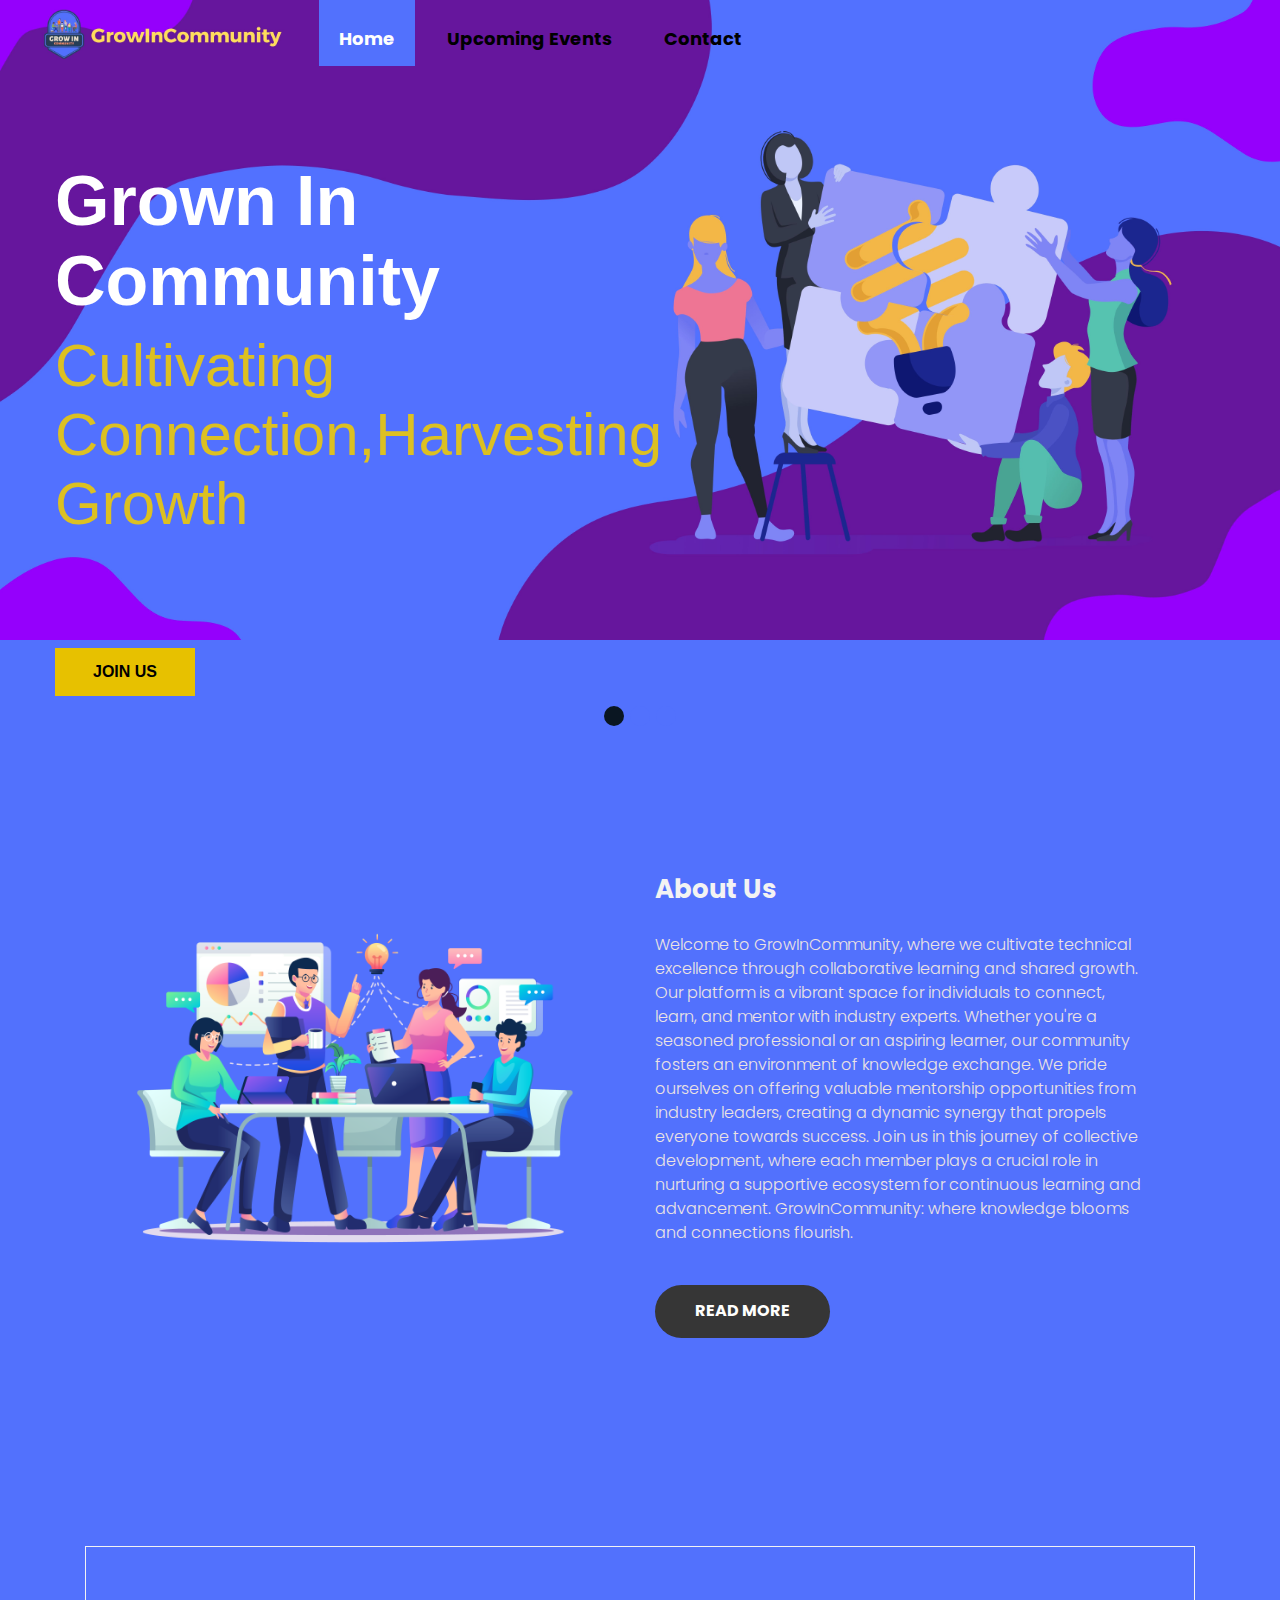
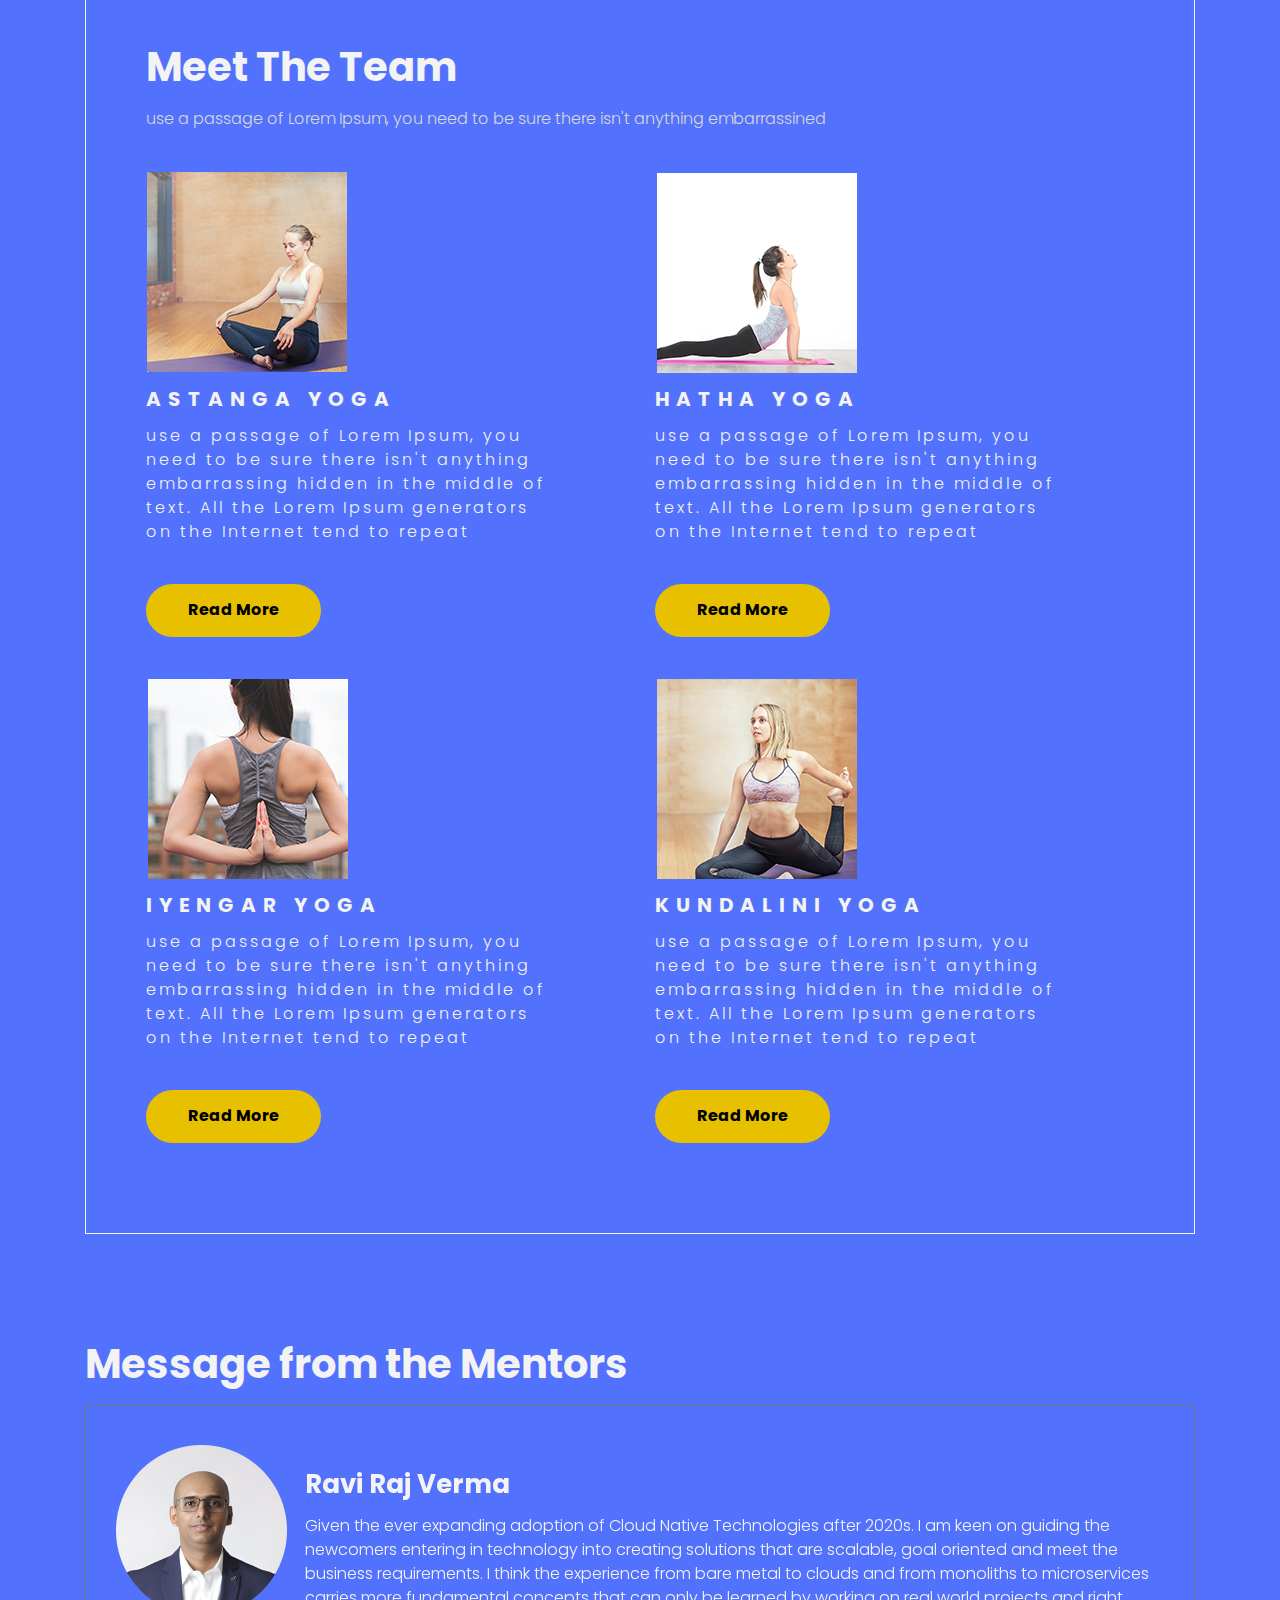
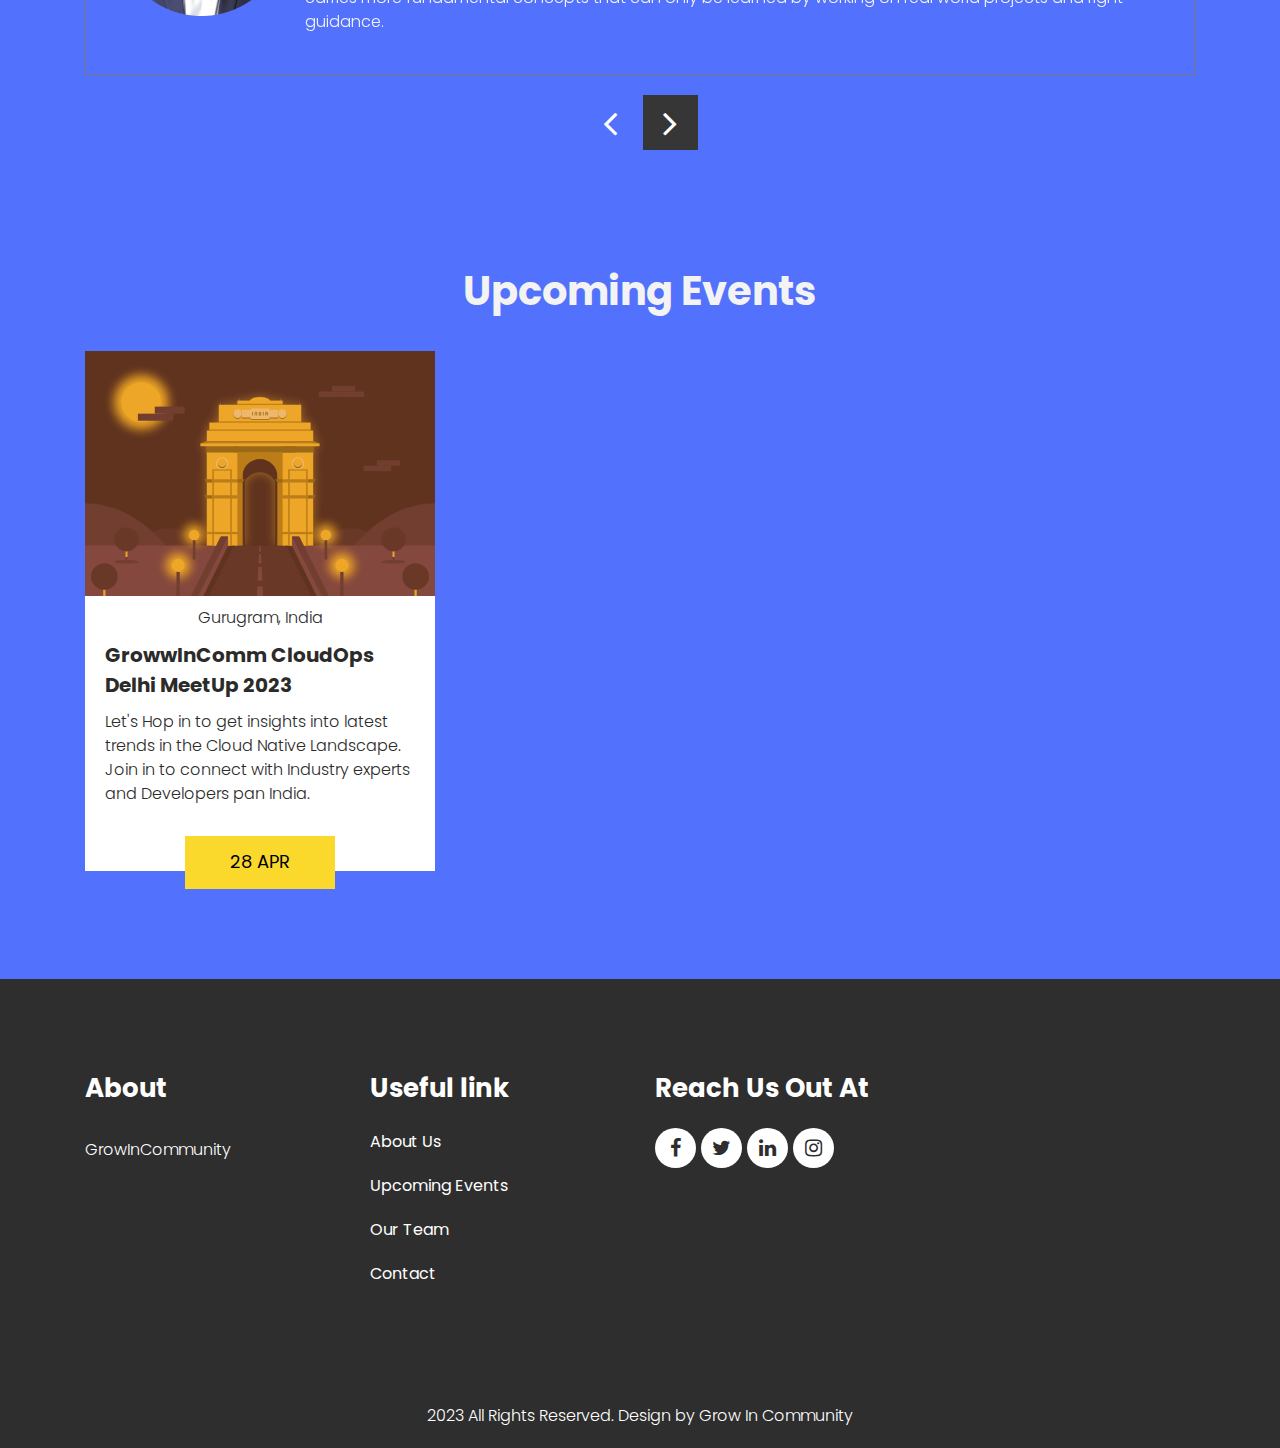
==== commit 0f1386f3: "Title toh change krlete, aur dark pr dark tha sara color contrast kiye" ====
--- a/index.html
+++ b/index.html
@@ -9,7 +9,7 @@
       <meta name="viewport" content="width=device-width, initial-scale=1">
       <meta name="viewport" content="initial-scale=1, maximum-scale=1">
       <!-- site metas -->
-      <title>Yoga</title>
+      <title>GrowInCommunity</title>
       <meta name="keywords" content="">
       <meta name="description" content="">
       <meta name="author" content="">
@@ -83,7 +83,7 @@
                      <div class="carousel-item active">
                         <div class="row">
                            <div class="col-md-4">
-                              <h1 class="banner_taital">Grown In Community</h1>
+                              <h1 class="banner_taital" style="color: white;">Grown In Community</h1>
                               <h4 class="banner_text">Cultivating Connection,Harvesting Growth</h4>
                               <div class="started_text active"><a href="#">Join Us</a></div>
                            </div>
@@ -104,7 +104,7 @@
                      <div class="carousel-item">
                         <div class="row">
                            <div class="col-md-5">
-                              <h1 class="banner_taital">Upcoming</h1>
+                              <h1 class="banner_taital" style="color: white;">Upcoming</h1>
                               <h4 class="banner_text">GrowInCom CloudOps Delhi Meetup</h4>
                               <div class="started_text active"><a href="#">Join Us</a></div>
                            </div>
@@ -127,7 +127,7 @@
                      <div class="carousel-item">
                         <div class="row">
                            <div class="col-md-4">
-                              <h1 class="banner_taital">Grown In Community</h1>
+                              <h1 class="banner_taital" style="color: white;">Grown In Community</h1>
                               <h4 class="banner_text">Cultivating Connection, Harvesting Growth</h4>
                               <div class="started_text active"><a href="#">Join Us</a></div>
                            </div>
